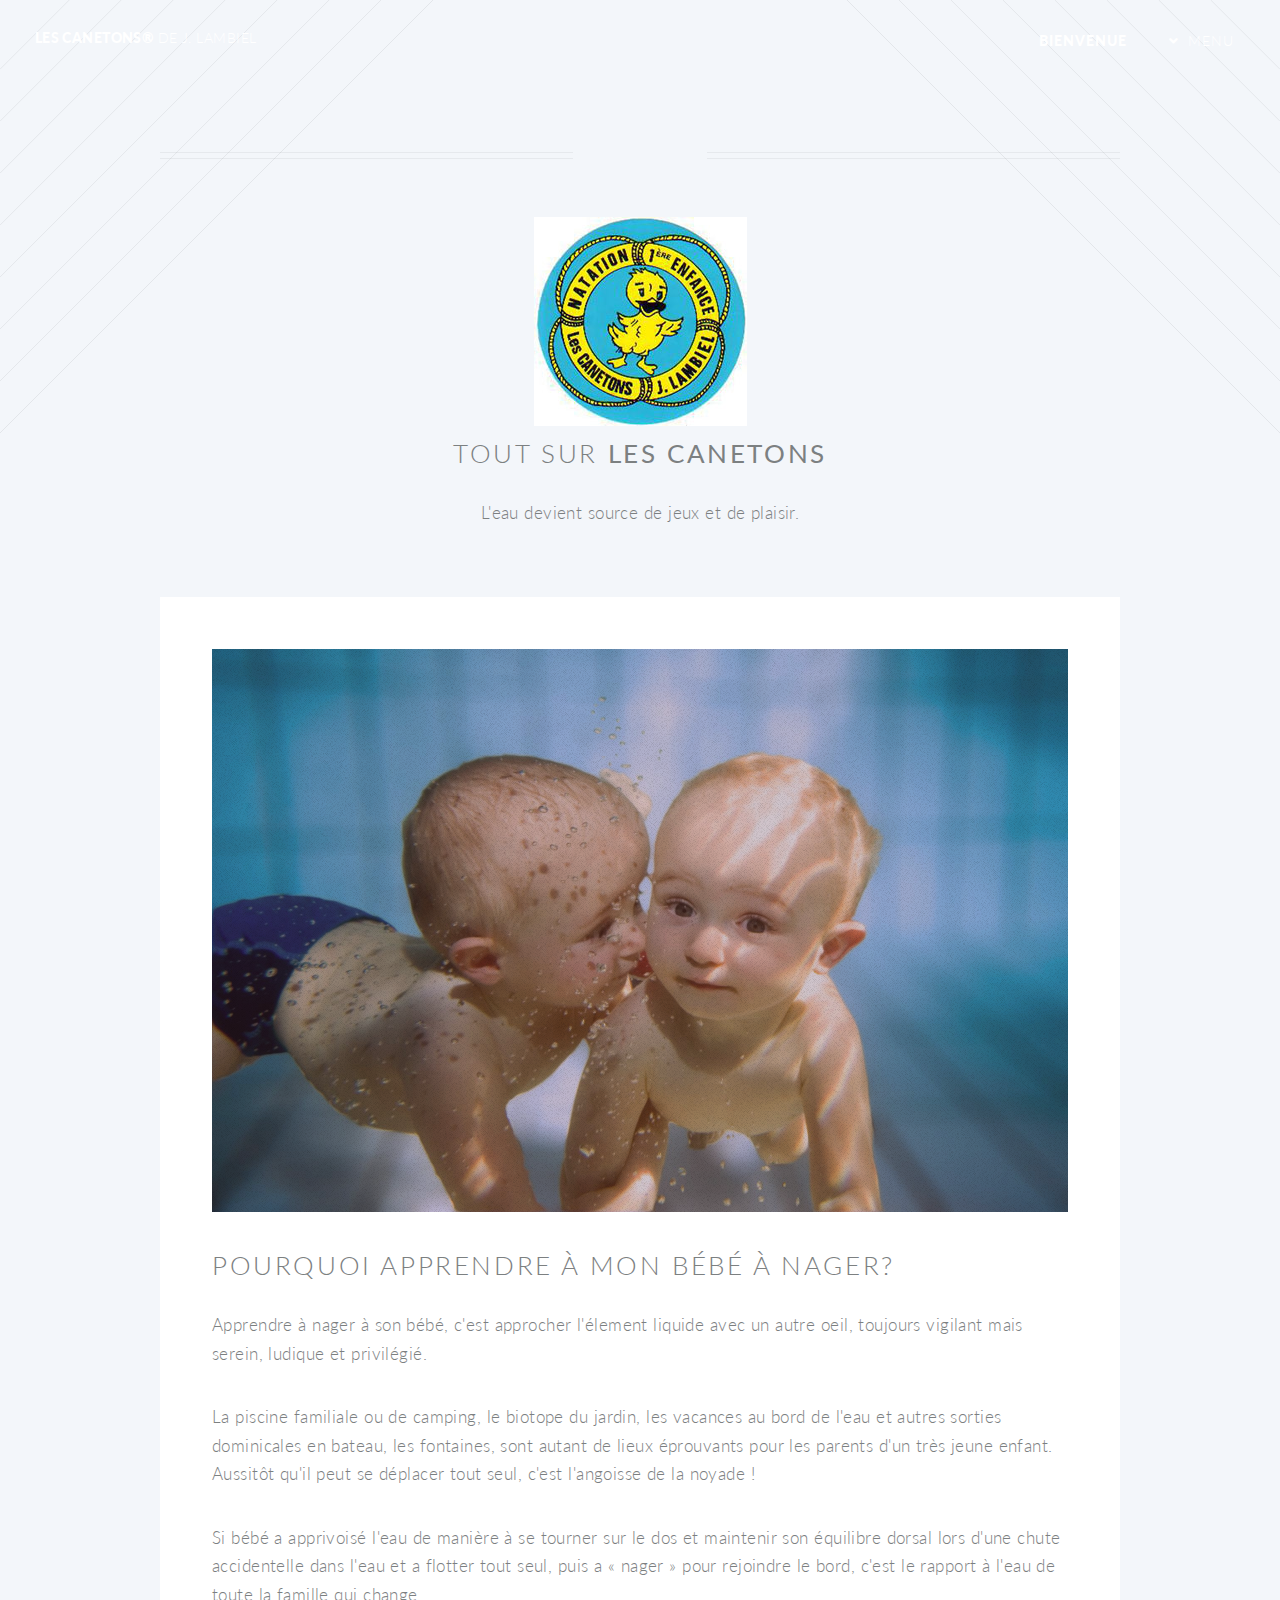
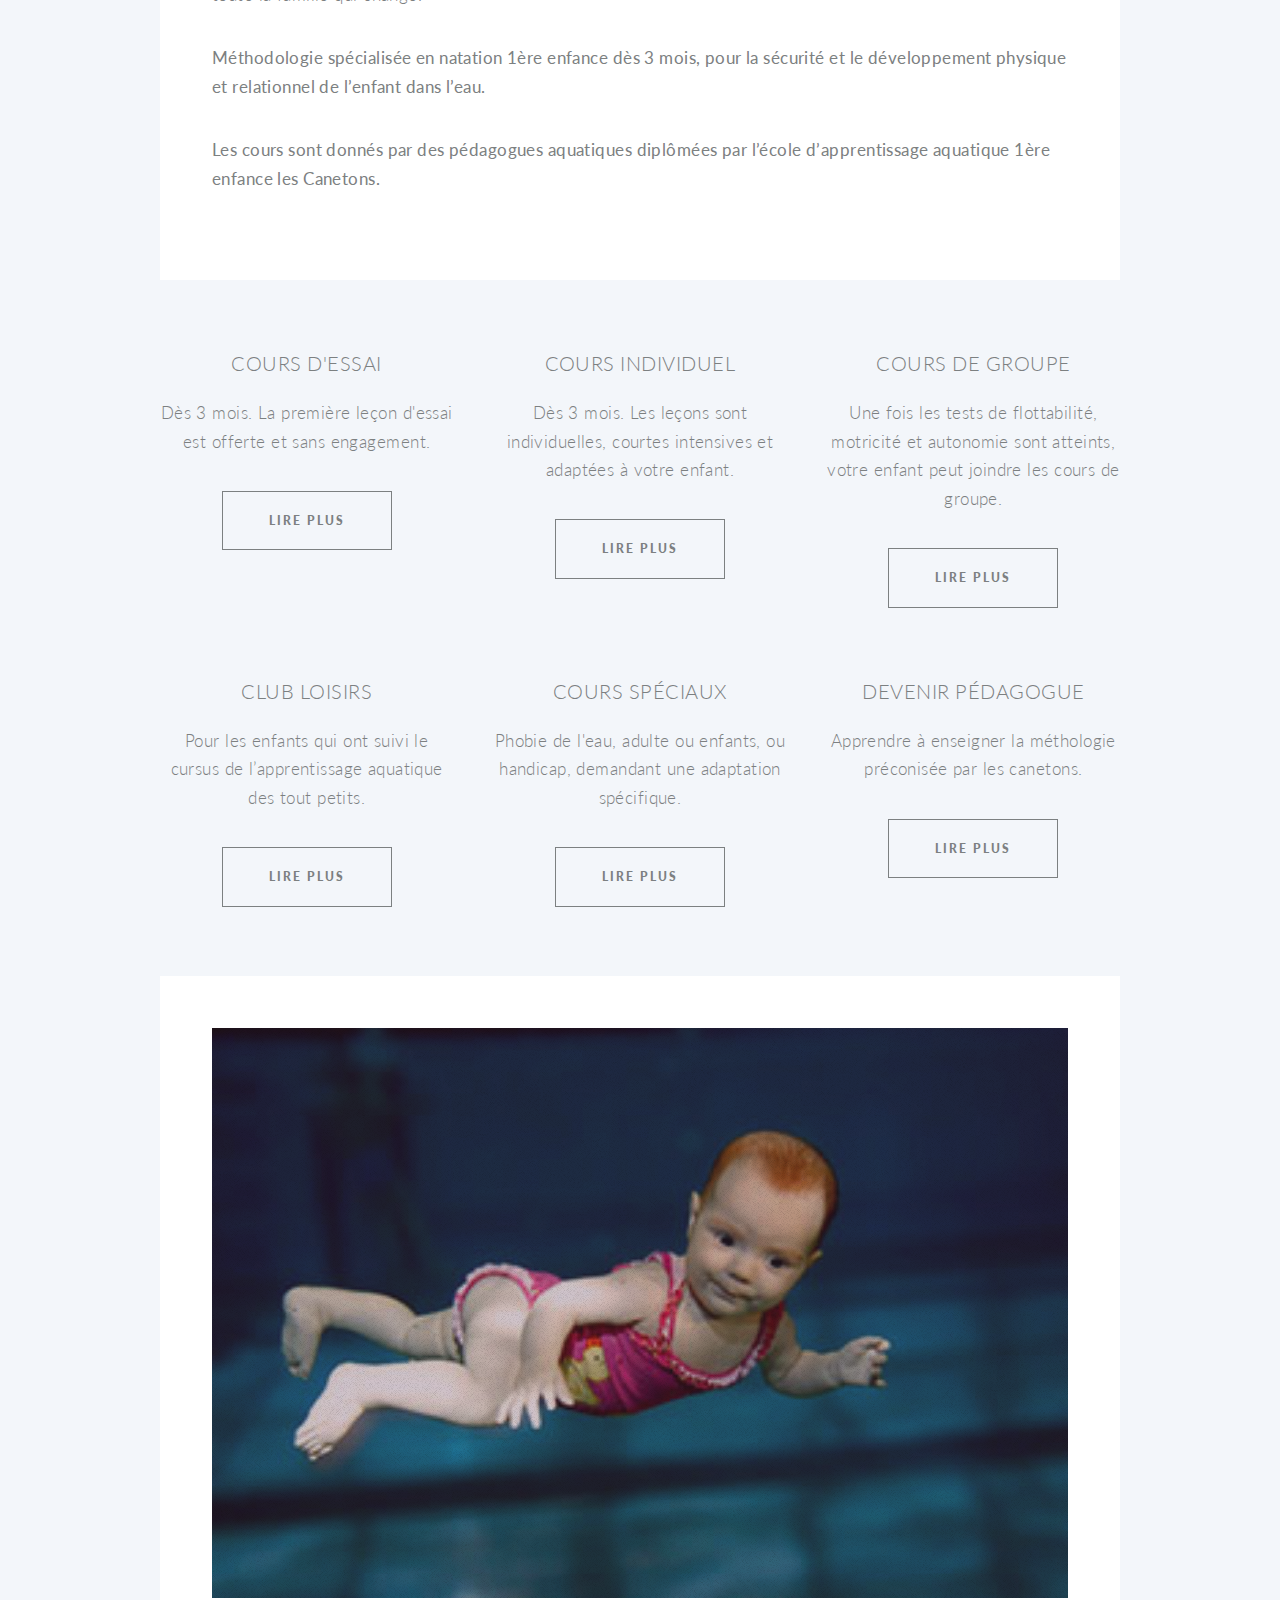
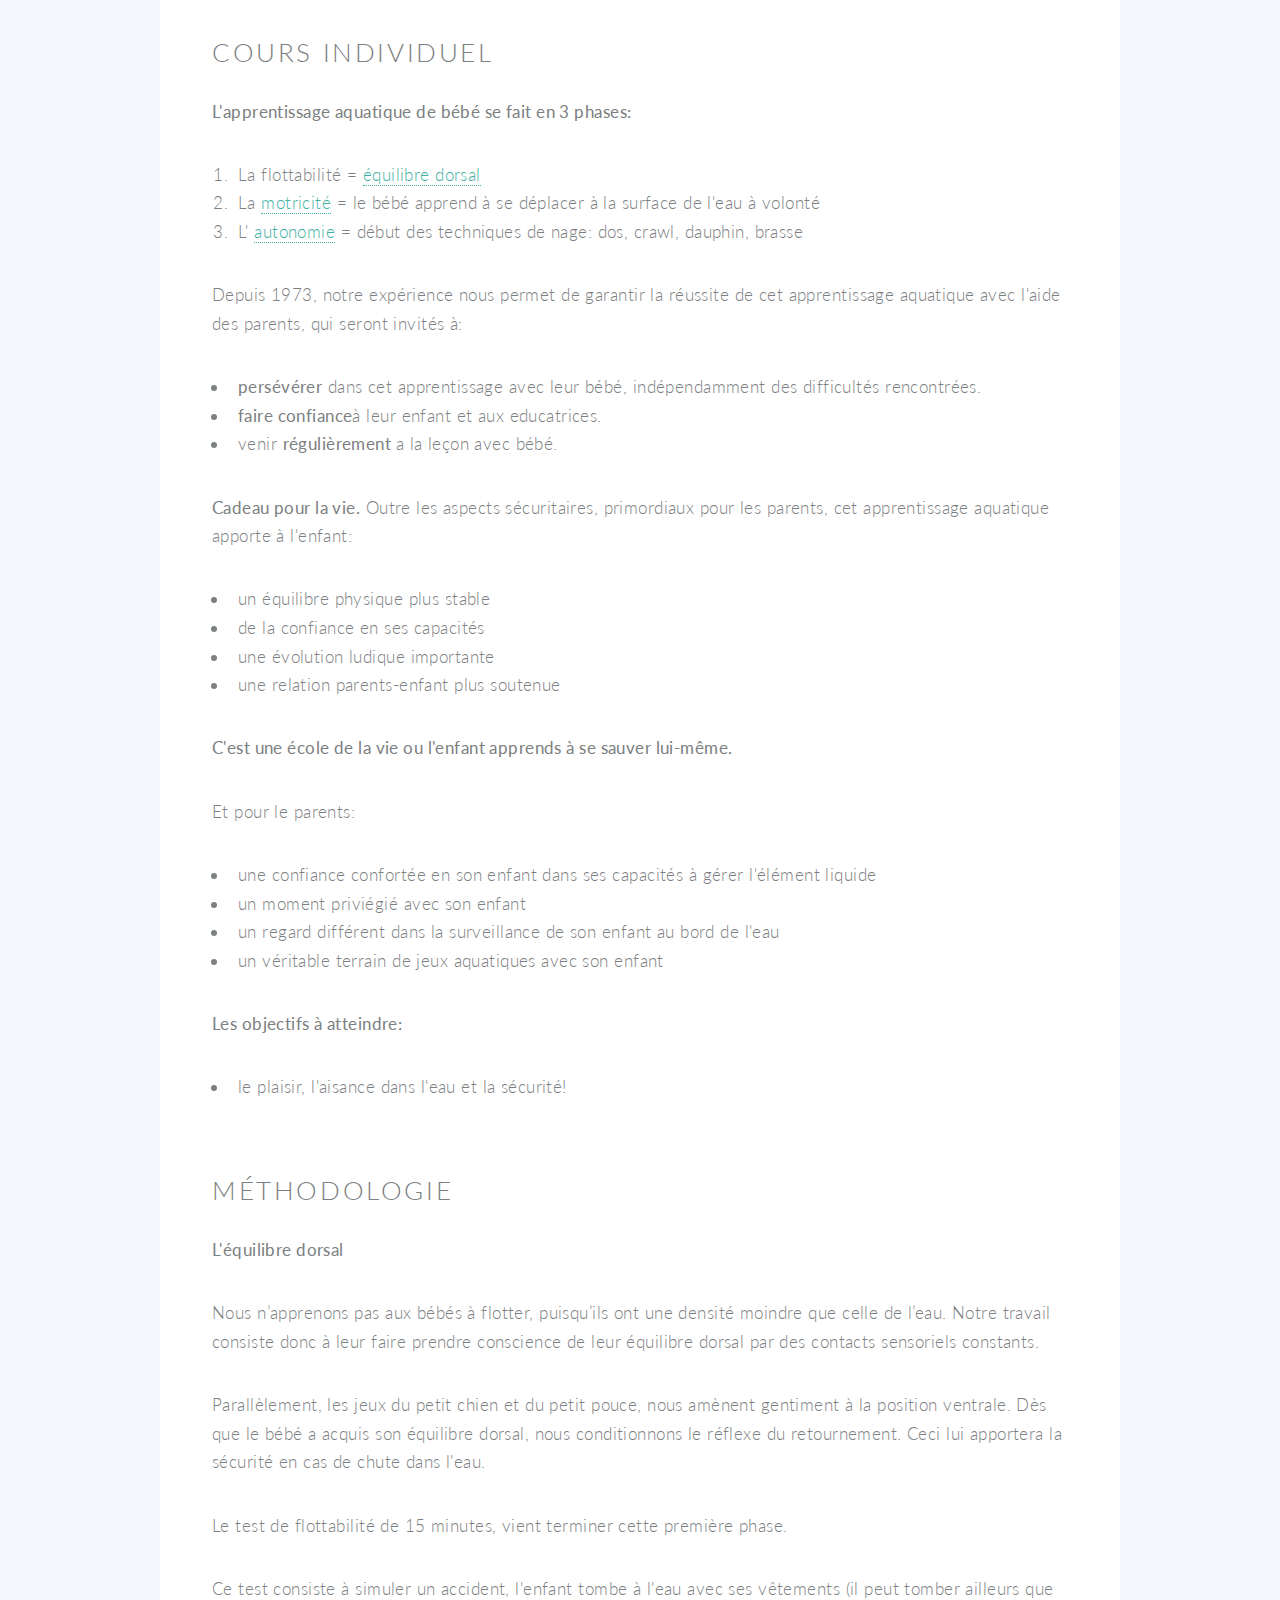
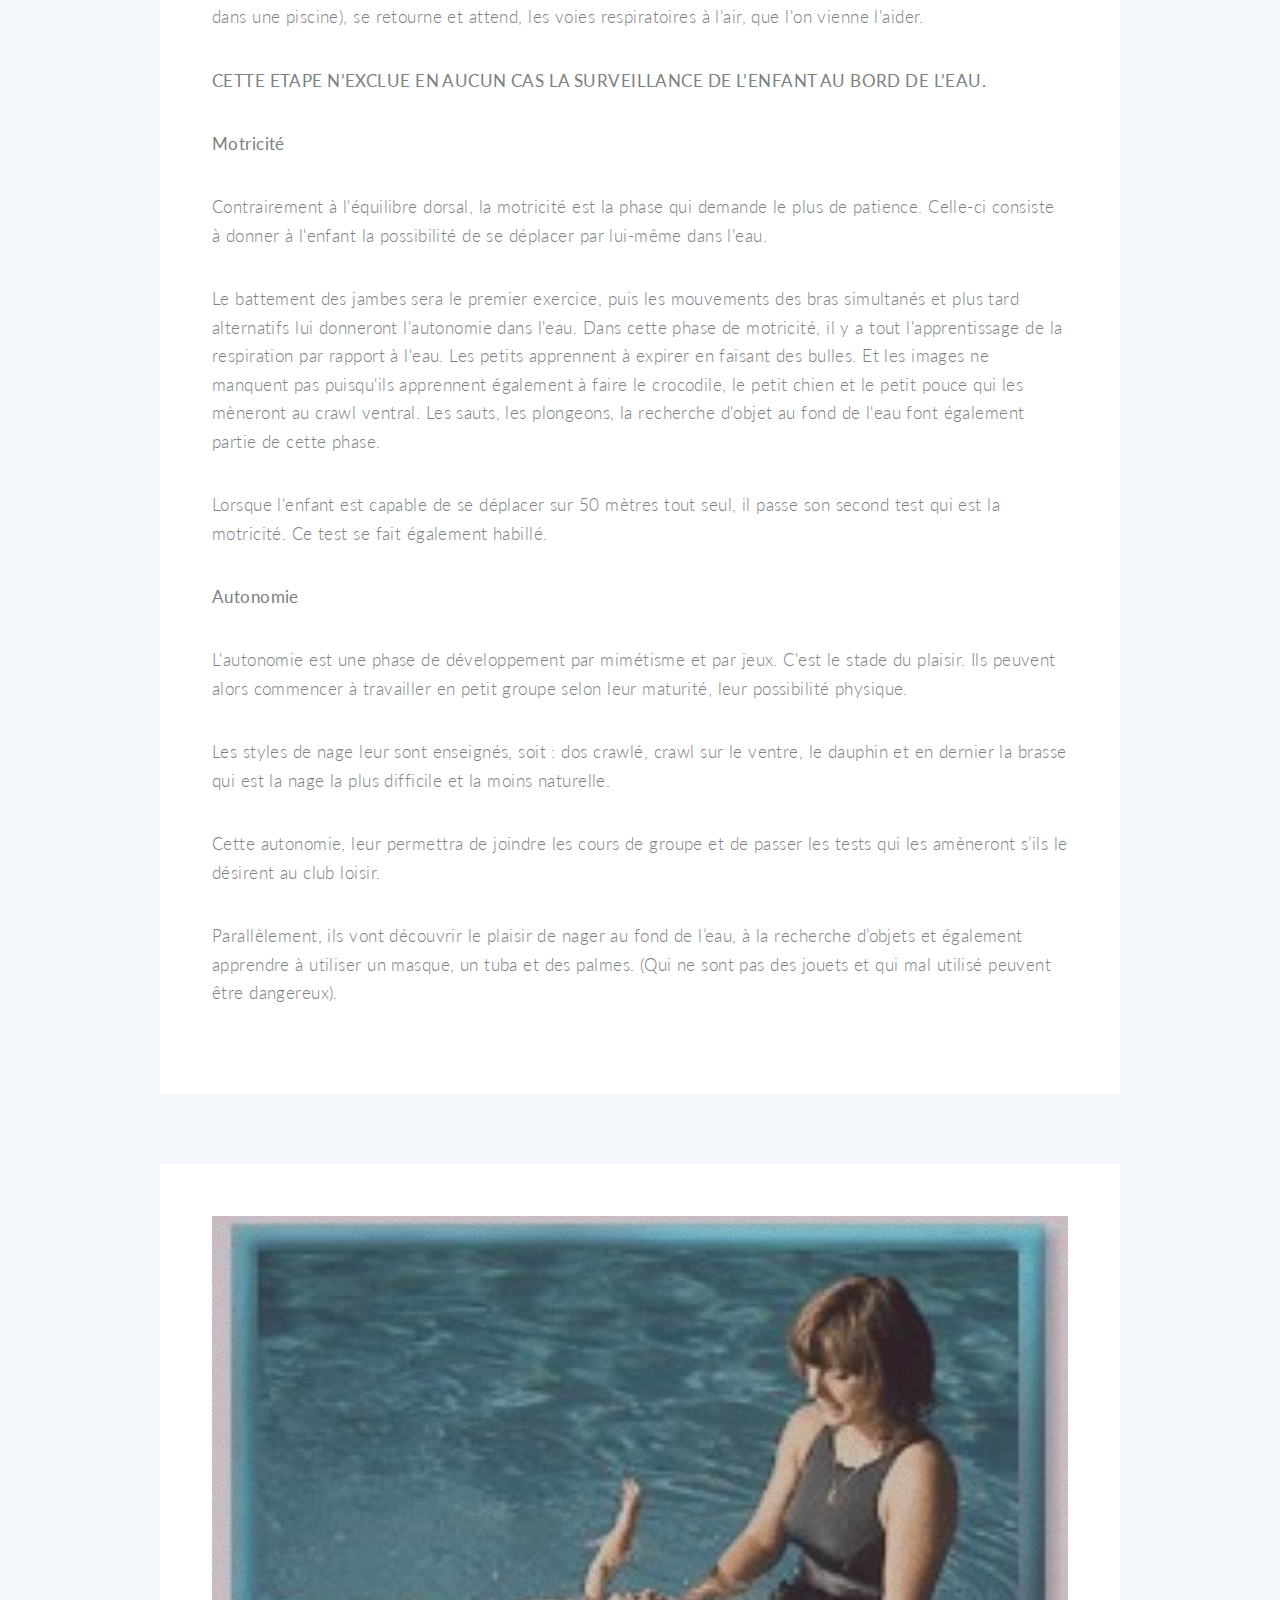
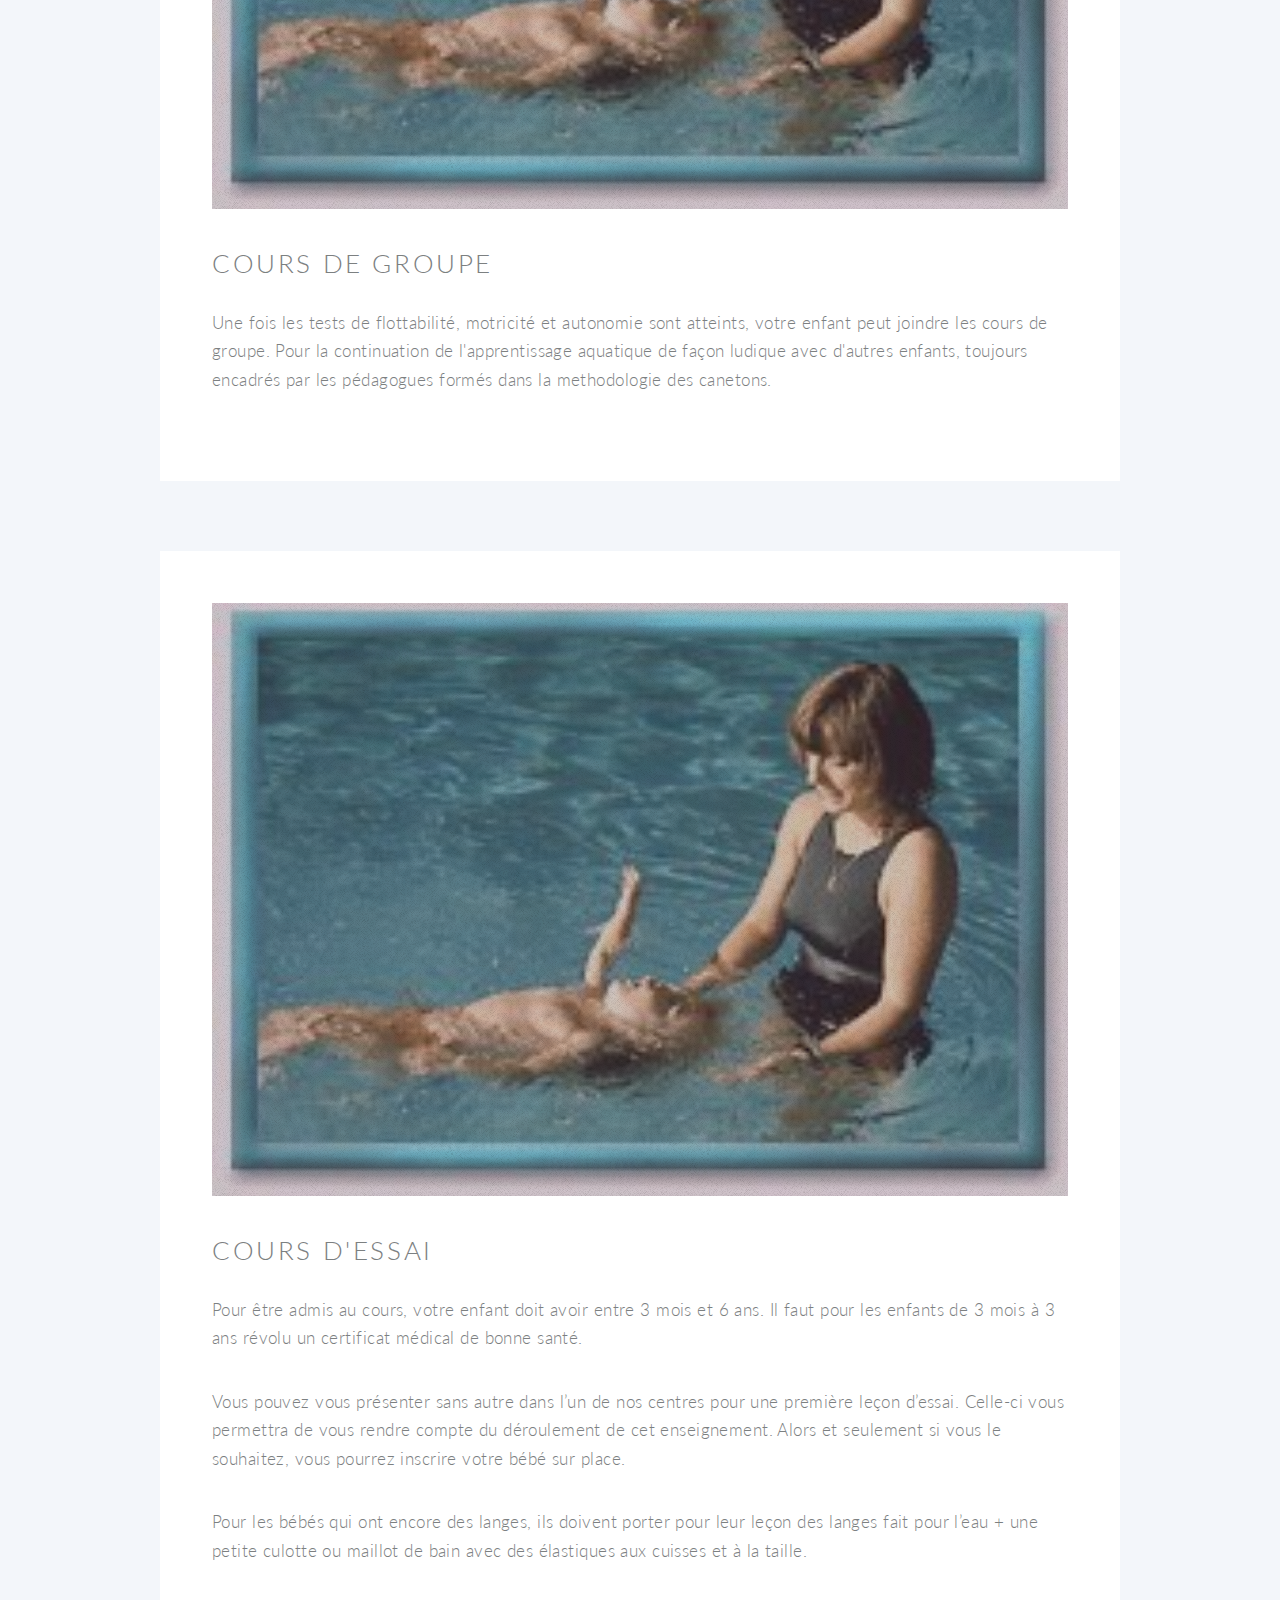
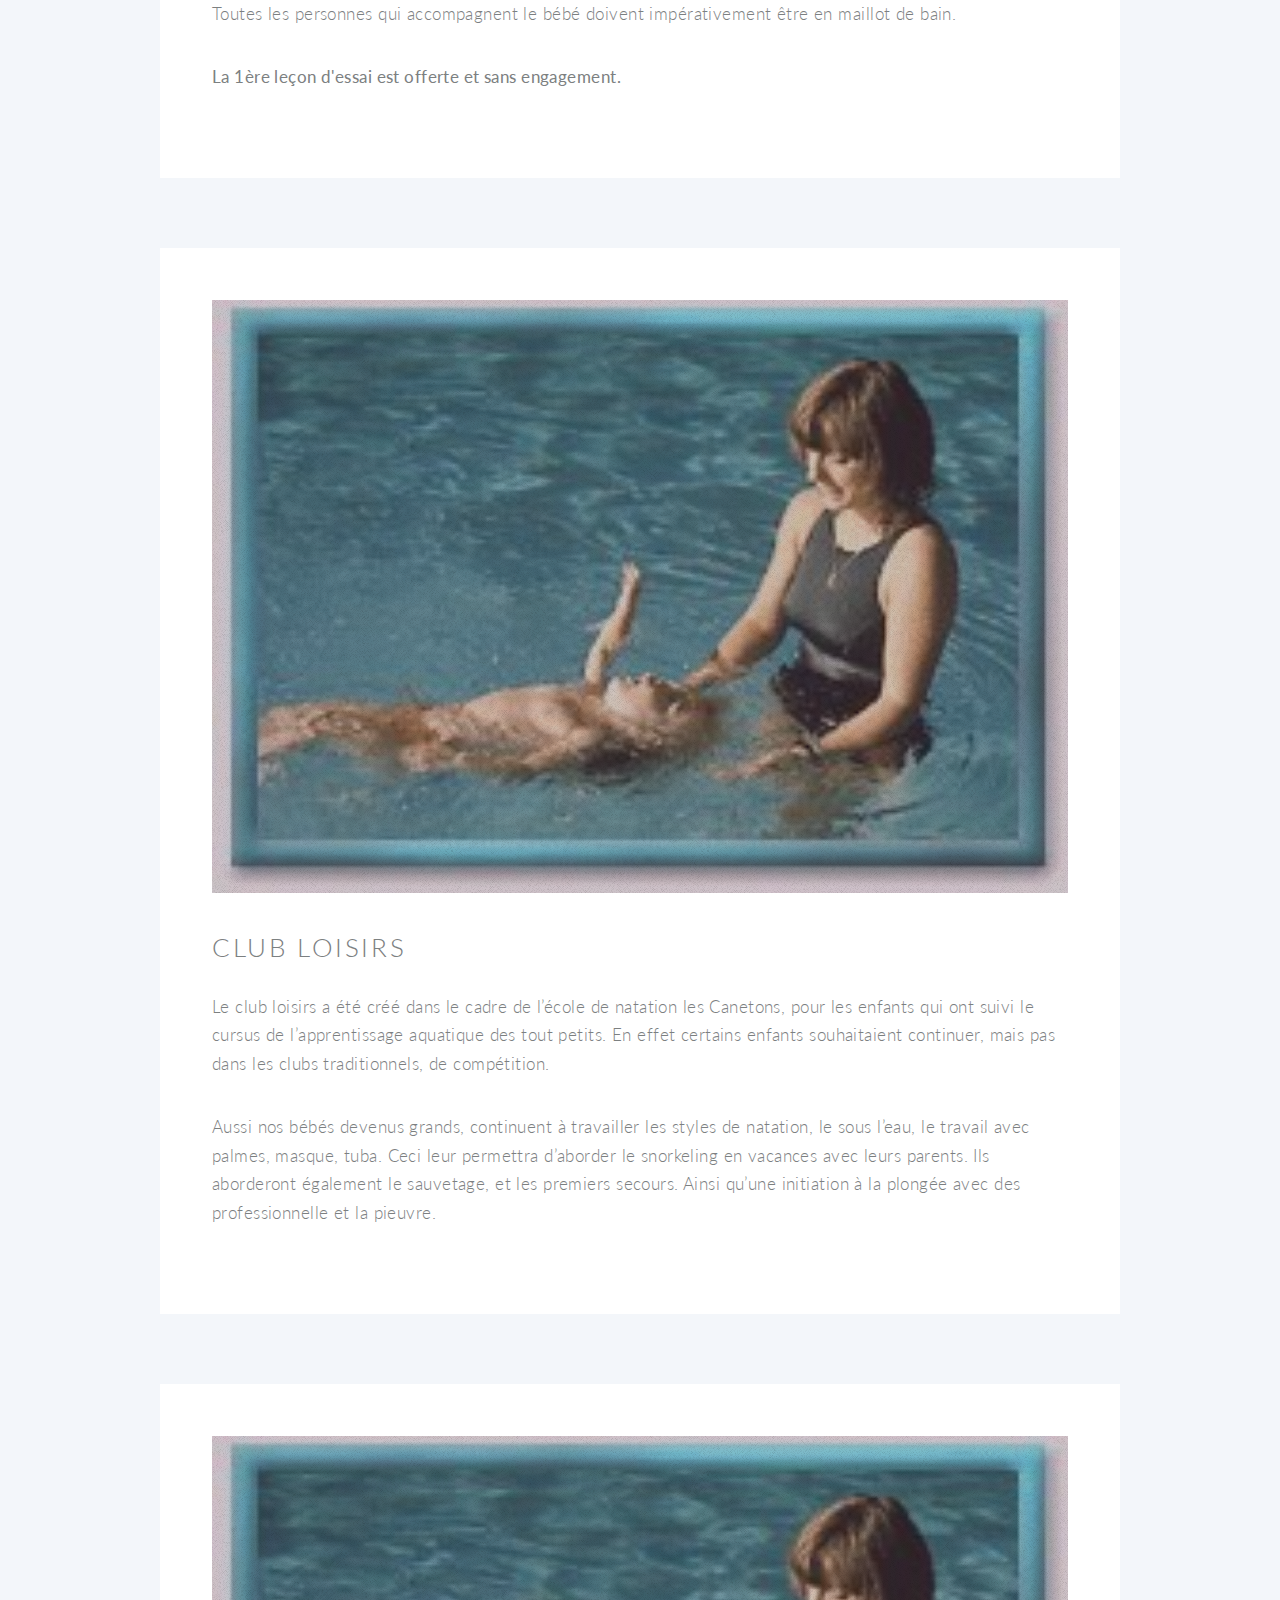
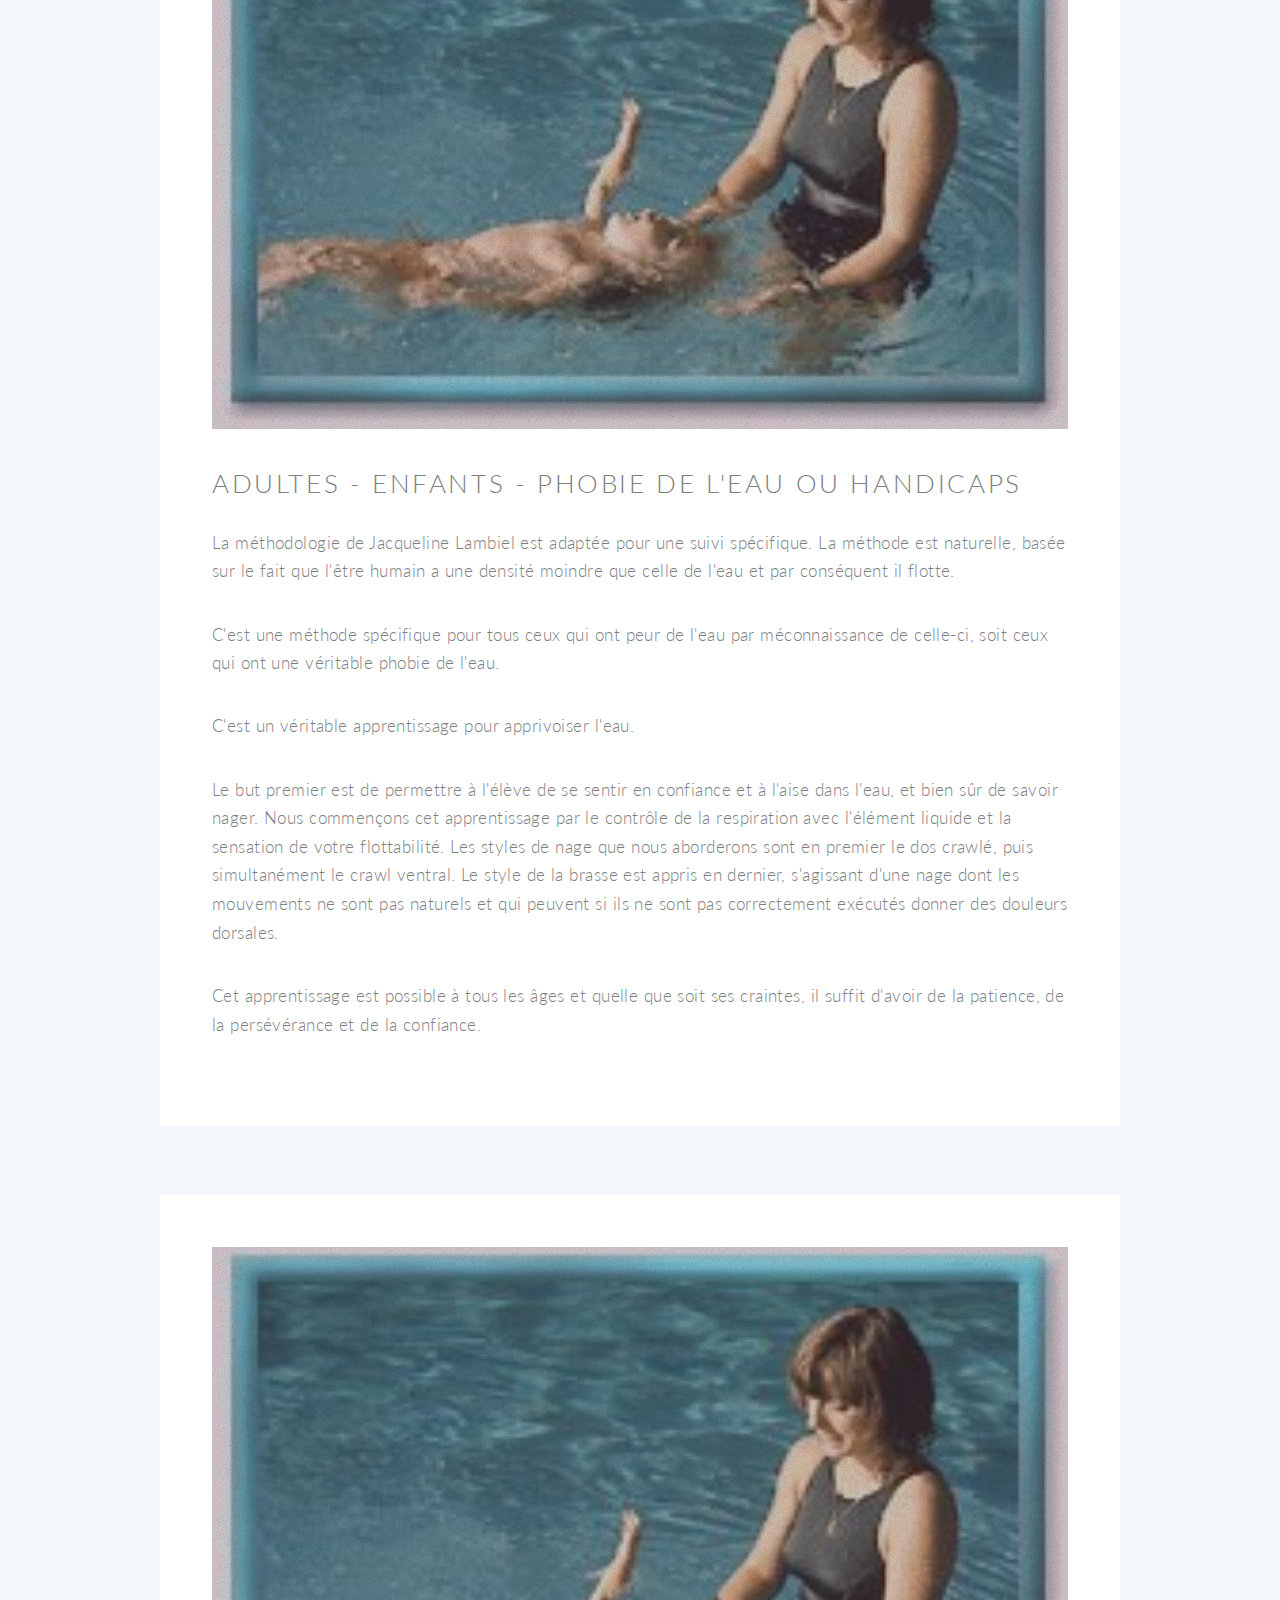
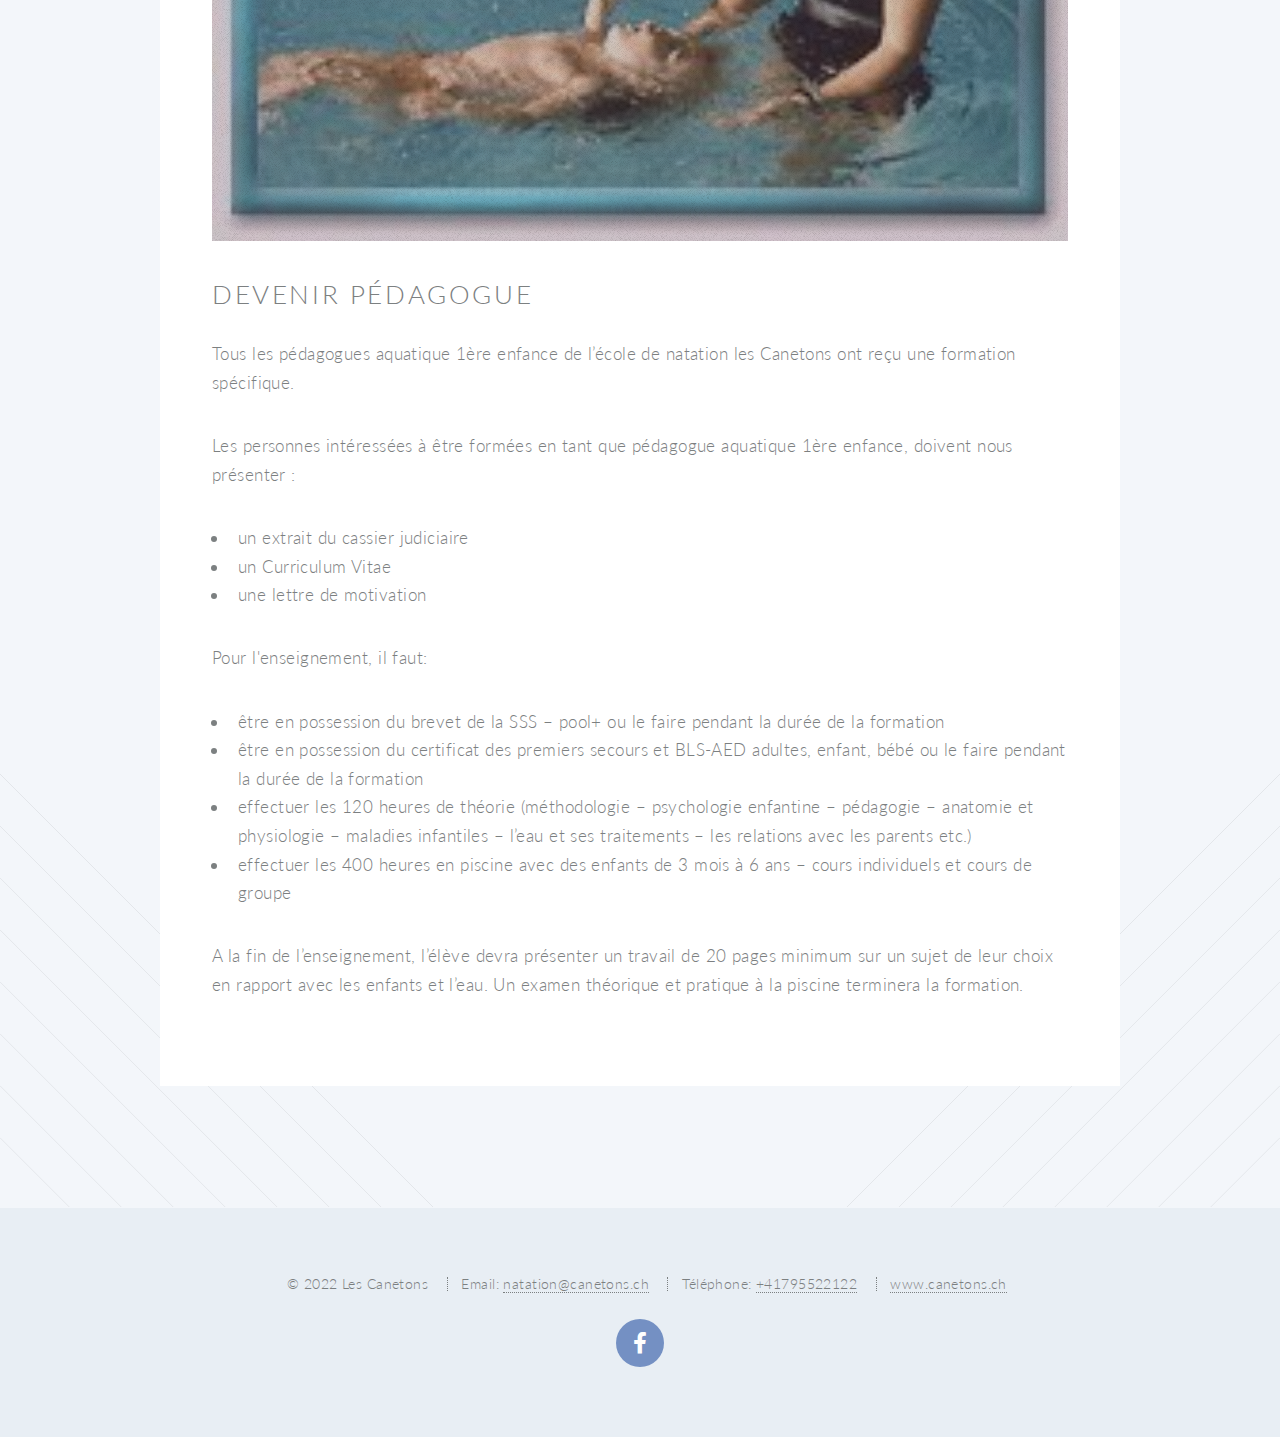
==== canetons.html @ 1a04ebb6 "Add files via upload" ====
<!DOCTYPE HTML>
<!--
	Twenty by HTML5 UP
	html5up.net | @ajlkn
	Free for personal and commercial use under the CCA 3.0 license (html5up.net/license)
-->
<html>
	<head>
		<title>Les canetons de Jacqueline Lambiel.</title>
		<meta charset="utf-8" />
		<meta name="viewport" content="width=device-width, initial-scale=1, user-scalable=no" />
		<link rel="stylesheet" href="assets/css/main.css" />
		<noscript><link rel="stylesheet" href="assets/css/noscript.css" /></noscript>
	</head>
	<body class="no-sidebar is-preload">
		<div id="page-wrapper">


			<!-- Header -->
			<header id="header" class="alt">
				<h1 id="logo"><a href="index.html">Les Canetons® <span>de J. Lambiel</span></a></h1>
				<nav id="nav">
					<ul>
						<li class="current"><a href="index.html">Bienvenue</a></li>
						<li class="submenu">
							<a href="#">Menu</a>
							<ul>
								
								<li class="submenu">
									<a href="canetons.html">Les Canetons</a>
									<ul>

										<li><a href="canetons.html#pourquoi">Pourquoi</a></li>
										<li><a href="canetons.html#methodologie">Méthodologie</a></li>
										<li><a href="canetons.html#coursdessai">Cours d'essai</a></li>
										<li><a href="canetons.html#coursindividuel">Cours individuel</a></li>
										<li><a href="canetons.html#coursdegroupe">Cours de groupe</a></li>
										<li><a href="canetons.html#coursspeciaux">Cours spéciaux</a></li>
										<li><a href="canetons.html#clubloisirs">Club loisirs</a></li>
										<li><a href="canetons.html#devenirpedagogue">Devenir pédagogue</a></li>
									</ul>

								<li class="submenu">
									<a href="infospratiques.html">Infos pratiques</a>
									<ul>
										<li><a href="infospratiques.html#lespiscines">Les piscines</a></li>		
										<li><a href="infospratiques.html#leshoraires">Les horaires</a></li>
										<li><a href="infospratiques.html#coursettarifs">Cours et tarifs</a></li>
									</ul>
								</li>

								<li><a href="infospratiques.html#lesparrainages">Les parrainages</a></li>
								<li><a href="infospratiques.html#galeriephoto">Galérie photos</a></li>
								<li><a href="infopratiques.html#apropos">A propos de l'école</a></li>
								<li><a href="#contact">Contact</a></li>
								<li><a href="infospratiques.html#FAQs">FAQs</a></li>
							</ul>
						</li>
						<!-- <li><a href="#" class="button primary">Sign Up</a></li>-->
					</ul>
				</nav>
			</header>

			<!-- Main -->
				<article id="main">

					<header class="special container">
						<img src="images/pic01.jpg" alt="" />
						<h2>Tout sur <strong>les canetons</strong></h2>
						<p>L'eau devient source de jeux et de plaisir.</p>
					</header>

					<!-- One -->
						<section class="wrapper style4 container">

							<!-- Content -->
								<div class="content">
									<section>
										<a id="pourquoi" href="#" class="image featured"><img src="images/pic05.jpg" alt="" /></a>
										<header>
											<h2>Pourquoi apprendre à mon bébé à nager?</h2>
										</header>
										<h3><strong></strong></h3> <p>Apprendre à nager à son bébé, c'est approcher l'élement liquide avec un autre oeil, toujours vigilant mais serein, ludique et privilégié. </p>
										<p>La piscine familiale ou de camping, le biotope du jardin, les vacances au bord de l'eau et autres sorties dominicales en bateau, les fontaines, sont autant de lieux éprouvants pour les parents d'un très jeune enfant. Aussitôt qu'il peut se déplacer tout seul, c'est l'angoisse de la noyade ! </p>
										<p>Si bébé a apprivoisé l'eau de manière à se tourner sur le dos et maintenir son équilibre dorsal lors d'une chute accidentelle dans l'eau et a flotter tout seul, puis a « nager » pour rejoindre le bord, c'est le rapport à l'eau de toute la famille qui change.</p>
										<p></p>
										<p><strong>Méthodologie spécialisée en natation 1ère enfance dès 3 mois, pour la sécurité et le développement physique et relationnel de l’enfant dans l’eau. </strong></p>
										<p><strong>Les cours sont donnés par des pédagogues aquatiques diplômées par l’école d’apprentissage aquatique 1ère enfance les Canetons.</strong></p>
									</section>							
								</div>
						</section>	

					<!-- Two -->
					<section  class="wrapper style1 container special">
						<div class="row">

							<div  class="col-4 col-12-narrower">
								<section>
									<header id="lescours">
										<h3 >Cours d'essai</h3>
									</header>
									<p>Dès 3 mois. La première leçon d'essai est offerte et sans engagement.</p>
									<footer>
										<ul class="buttons">
											<li><a href="#coursdessai" class="button small">Lire plus</a></li>
										</ul>
									</footer>
								</section>
							</div>	


							<div class="col-4 col-12-narrower">
								<section>
									<header>
										<h3>Cours individuel</h3>
									</header>
									<p>Dès 3 mois. Les leçons sont individuelles, courtes intensives et adaptées à votre enfant.</p>
									<footer>
										<ul class="buttons">
											<li><a href="#coursindividuel" class="button small">Lire plus</a></li>
										</ul>
									</footer>
								</section>
							</div>

							<div class="col-4 col-12-narrower">
								<section>
									<header>
										<h3>Cours de groupe</h3>
									</header>
									<p>Une fois les tests de flottabilité, motricité et autonomie sont atteints, votre enfant peut joindre les cours de groupe.</p>
									<footer>
										<ul class="buttons">
											<li><a href="#coursdegroupe" class="button small">Lire plus</a></li>
										</ul>
									</footer>
								</section>


						</div>
					</section>	

					<section  class="wrapper style1 container special">
						<div class="row">
							
							<div class="col-4 col-12-narrower">
								<section>
									<header>
										<h3 >Club Loisirs</h3>
									</header>
									<p>Pour les enfants qui ont suivi le cursus de l’apprentissage aquatique des tout petits.</p>
									<footer>
										<ul class="buttons">
											<li><a href="#clubloisirs" class="button small">Lire plus</a></li>
										</ul>
									</footer>
								</section>
							</div>

							<div class="col-4 col-12-narrower">
								<section>
									<header>
										<h3>Cours spéciaux</h3>
									</header>
									<p>Phobie de l'eau, adulte ou enfants, ou handicap, demandant une adaptation spécifique.</p>
									<footer>
										<ul class="buttons">
											<li><a href="#coursspeciax" class="button small">Lire plus</a></li>
										</ul>
									</footer>
								</section>
							</div>

							<div class="col-4 col-12-narrower">
								<section>
									<header>
										<h3>Devenir pédagogue</h3>
									</header>
									<p>Apprendre à enseigner la méthologie préconisée par les canetons.</p>
									<footer>
										<ul class="buttons">
											<li><a href="#devenirpedagogue" class="button small">Lire plus</a></li>
										</ul>
									</footer>
								</section>
							</div>
						</div>
					</section>	
			
					<!-- Three -->

					<section class="wrapper style4 container">

						<!-- Content -->
							<div class="content">
								<section>
									<a id="coursindividuel" href="#" class="image featured"><img src="images/pic04.jpg" alt="" /></a>
									<header>
										<h2 >Cours individuel</h2>
									</header>

									<p><strong>L'apprentissage aquatique de bébé se fait en 3 phases:</strong> 
										<ol>
											<li>La flottabilité = <a href="#dorsal">équilibre dorsal</a></li>
											<li>La <a href="#motricite">motricité</a> = le bébé apprend à se déplacer à la surface de l'eau à volonté</li>
											<li>L' <a href="autonomie">autonomie</a> = début des techniques de nage: dos, crawl, dauphin, brasse</li>
										</ol> 

										<p>Depuis 1973, notre expérience nous permet de garantir la réussite de cet apprentissage aquatique avec l'aide des parents, qui seront invités à:</p>
										<ul>
											<li><strong>persévérer</strong> dans cet apprentissage avec leur bébé, indépendamment des difficultés rencontrées.</li>
											<li><strong>faire confiance</strong>à leur enfant et aux educatrices.</li>
											<li>venir <strong>régulièrement </strong>a la leçon avec bébé.</li>
										</ul>

										<p><strong>Cadeau pour la vie.</strong>	Outre les aspects sécuritaires, primordiaux pour les parents, cet apprentissage aquatique apporte à l'enfant:</p>	
										<ul>
											<li>un équilibre physique plus stable</li>
											<li>de la confiance en ses capacités</li>
											<li>une évolution ludique importante</li>
											<li>une relation parents-enfant plus soutenue</li>
										</ul>							

										<p><strong>C'est une école de la vie ou l'enfant apprends à se sauver lui-même.</strong></p>
										<p>Et pour le parents:</p>
										<ul>
											<li>une confiance confortée en son enfant dans ses capacités à gérer l'élément liquide</li>
											<li>un moment priviégié avec son enfant</li>
											<li>un regard différent dans la surveillance de son enfant au bord de l'eau</li>
											<li>un véritable terrain de jeux aquatiques avec son enfant</li>
										</ul>							
									
										<p><strong>Les objectifs à atteindre:</strong></p>
										<ul>
											<li>le plaisir, l'aisance dans l'eau et la sécurité!</li>
										</ul>								

								</section>

								<section>
									<a id="methodologie" href="#" class="image featured"><img src="images/pic06.jpg" alt="" /></a>
									<header>
										<h2>Méthodologie</h2>
									</header>

									<p id="dorsal"><strong> L'équilibre dorsal</strong> 
									<p>Nous n’apprenons pas aux bébés à flotter, puisqu’ils ont une densité moindre que celle de l’eau. Notre travail consiste donc à leur faire prendre conscience de leur équilibre dorsal par des contacts sensoriels constants.</p>
									<p>Parallèlement, les jeux du petit chien et du petit pouce, nous amènent gentiment à la position ventrale. Dès que le bébé a acquis son équilibre dorsal, nous conditionnons le réflexe du retournement. Ceci lui apportera la sécurité en cas de chute dans l'eau.</p>
									<p>Le test de flottabilité de 15 minutes, vient terminer cette première phase.</p>
									<p>Ce test consiste à simuler un accident, l'enfant tombe à l'eau avec ses vêtements (il peut tomber ailleurs que dans une piscine), se retourne et attend, les voies respiratoires à l'air, que l'on vienne l'aider.</p>
									<p><strong>CETTE ETAPE N’EXCLUE EN AUCUN CAS LA SURVEILLANCE DE L’ENFANT AU BORD DE L’EAU.</strong></p>


									<p id="motricite"><strong>Motricité</strong> 
									<p>Contrairement à l'équilibre dorsal, la motricité est la phase qui demande le plus de patience.
									Celle-ci consiste à donner à l'enfant la possibilité de se déplacer par lui-même dans l'eau.</p>
									<p>Le battement des jambes sera le premier exercice, puis les mouvements des bras simultanés et plus tard alternatifs lui donneront l'autonomie dans l'eau.
									Dans cette phase de motricité, il y a tout l'apprentissage de la respiration par rapport à l'eau. Les petits apprennent à expirer en faisant des bulles.
									Et les images ne manquent pas puisqu'ils apprennent également à faire le crocodile, le petit chien et le petit pouce qui les mèneront au crawl ventral.
									Les sauts, les plongeons, la recherche d'objet au fond de l'eau font également partie de cette phase.</p> <p>Lorsque l'enfant est capable de se déplacer sur 50 mètres tout seul, il passe son second test qui est la motricité. Ce test se fait également habillé. </p>

									<p id="autonomie"><strong>Autonomie</strong> 
									<p>L'autonomie est une phase de développement par mimétisme et par jeux. C'est le stade du plaisir. Ils peuvent alors commencer à travailler en petit groupe selon leur maturité, leur possibilité physique.</p>
									<p>Les styles de nage leur sont enseignés, soit : dos crawlé, crawl sur le ventre, le dauphin et en dernier la brasse qui est la nage la plus difficile et la moins naturelle.</p>
									<p>Cette autonomie, leur permettra de joindre les cours de groupe et de passer les tests qui les amèneront s’ils le désirent au club loisir. </p>
									<p>Parallèlement, ils vont découvrir le plaisir de nager au fond de l’eau, à la recherche d’objets et également apprendre à utiliser un masque, un tuba et des palmes. (Qui ne sont pas des jouets et qui mal utilisé peuvent être dangereux).</p>
								</section>
							</div>	
					</section>

					<!-- Four -->

					<section class="wrapper style4 container">

						<!-- Content -->
							<div class="content">
								<section>
									<a id="coursdegroupe" href="#" class="image featured"><img src="images/pic03.jpg" alt="" /></a>
									<header>
										<h2 >Cours de groupe</h2>
									</header>
										<p>Une fois les tests de flottabilité, motricité et autonomie sont atteints, votre enfant peut joindre les cours de groupe. Pour la continuation de l'apprentissage aquatique de façon ludique avec d'autres enfants, toujours encadrés par les pédagogues formés dans la methodologie des canetons.</p>
							</section>
						</div>	

					</section>

					<!-- Five -->

					<section class="wrapper style4 container">

						<!-- Content -->
							<div class="content">
								<section>
									<a id="coursdessai" href="#" class="image featured"><img src="images/pic03.jpg" alt="" /></a>
									<header>
										<h2 >Cours d'essai</h2>
									</header>
										<p>Pour être admis au cours, votre enfant doit avoir entre 3 mois et 6 ans. Il faut pour les enfants de 3 mois à 3 ans révolu un certificat médical de bonne santé.	</p>
										<p>Vous pouvez vous présenter sans autre dans l’un de nos centres pour une première leçon d’essai. Celle-ci vous permettra de vous rendre compte du déroulement de cet enseignement. Alors et seulement si vous le souhaitez, vous pourrez inscrire votre bébé sur place.</p> 
										<p>Pour les bébés qui ont encore des langes, ils doivent porter pour leur leçon des langes fait pour l’eau + une petite culotte ou maillot de bain avec des élastiques aux cuisses et à la taille.</p>
										<p>Toutes les personnes qui accompagnent le bébé doivent impérativement être en maillot de bain.</p>
										<p><strong>La 1ère leçon d'essai est offerte et sans engagement.</strong></p>
							</section>
						</div>	

					</section>

					<!-- Six-->

					<section class="wrapper style4 container">

						<!-- Content -->
							<div class="content">
								<section>
									<a id="clubloisirs" href="#" class="image featured"><img src="images/pic03.jpg" alt="" /></a>
									<header>
										<h2>Club Loisirs</h2>
									</header>
										<p>Le club loisirs a été créé dans le cadre de l’école de natation les Canetons, pour les enfants qui ont suivi le cursus de l’apprentissage aquatique des tout petits. En effet certains enfants souhaitaient continuer, mais pas dans les clubs traditionnels, de compétition.</p>
										<p>Aussi nos bébés devenus grands, continuent à travailler les styles de natation, le sous l’eau, le travail avec palmes, masque, tuba. Ceci leur permettra d’aborder le snorkeling en vacances avec leurs parents. Ils aborderont également le sauvetage, et les premiers secours. Ainsi qu’une initiation à la plongée avec des professionnelle et la pieuvre. 
							</section>
						</div>	

					</section>

					<!-- Seven -->

					<section class="wrapper style4 container">

						<!-- Content -->
							<div class="content">
								<section>
									<a href="#" class="image featured"><img src="images/pic03.jpg" alt="" /></a>
									<header>
										<h2 id="coursspeciaux">Adultes - enfants - phobie de l'eau ou handicaps</h2>
									</header>
										<p>La méthodologie de Jacqueline Lambiel est adaptée pour une suivi spécifique. La méthode est naturelle, basée sur le fait que l'être humain a une densité moindre que celle de l'eau et par conséquent il flotte.</p>
										<p>C'est une méthode spécifique pour tous ceux qui ont peur de l'eau par méconnaissance de celle-ci, soit ceux qui ont une véritable phobie de l'eau.</p>
										<p>C'est un véritable apprentissage pour apprivoiser l'eau.</p>
										<p>Le but premier est de permettre à l'élève de se sentir en confiance et à l'aise dans l'eau, et bien sûr de savoir nager. Nous commençons cet apprentissage par le contrôle de la respiration avec l'élément liquide et la sensation de votre flottabilité. 
											Les styles de nage que nous aborderons sont en premier le dos crawlé, puis simultanément le crawl ventral. 
											Le style de la brasse est appris en dernier, s'agissant d'une nage dont les mouvements ne sont pas naturels et qui peuvent si ils ne sont pas correctement exécutés donner des douleurs dorsales.</p>
										<p>Cet apprentissage est possible à tous les âges et quelle que soit ses craintes, il suffit d'avoir de la patience, de la persévérance et de la confiance. </p>
							</section>
						</div>	

					</section>		
					
					<!-- Eight -->

					<section class="wrapper style4 container">

						<!-- Content -->
							<div class="content">
								<section>
									<a href="#" class="image featured"><img src="images/pic03.jpg" alt="" /></a>
									<header>
										<h2 id="devenirpedagogue">Devenir pédagogue</h2>
									</header>
										<p>Tous les pédagogues aquatique 1ère enfance de l’école de natation les Canetons ont reçu une formation spécifique.</p>
										<p>Les personnes intéressées à être formées en tant que pédagogue aquatique 1ère enfance, doivent nous présenter :</p>
										<ul>
											<li>un extrait du cassier judiciaire</li>
											<li>un Curriculum Vitae</li>
											<li>une lettre de motivation</li>
										</ul>
										<p>Pour l'enseignement, il faut:</p>
										<ul>
											<li>être en possession du brevet de la SSS – pool+ ou le faire pendant la durée de la formation</li>
											<li>être en possession du certificat des premiers secours et BLS-AED adultes, enfant, bébé ou le faire pendant la durée de la formation</li>
											<li>effectuer les 120 heures de théorie (méthodologie – psychologie enfantine – pédagogie – anatomie et physiologie – maladies infantiles – l’eau et ses traitements – les relations avec les parents etc.)</li>
											<li>effectuer les 400 heures en piscine avec des enfants de 3 mois à 6 ans – cours individuels et cours de groupe</li>
										</ul>
										<p>A la fin de l’enseignement, l’élève devra présenter un travail de 20 pages minimum sur un sujet de leur choix en rapport avec les enfants et l’eau. Un examen théorique et pratique à la piscine terminera la formation.</p>
							</section>
						</div>	

					</section>		
					
																			

				</div>
			</div>
		</section>

</article>



			<!-- Footer -->
			<footer id="footer">

				<ul class="copyright">
					<li>&copy; 2022 Les Canetons</li>
					<li>Email: <a name="contact" href="mailto: natation@canetons.ch">natation@canetons.ch</a></li>
					<li>Téléphone: <a href="tel: +41795522122">+41795522122</a></li>
					<li><a href="http://www.canetons.ch">www.canetons.ch</a></li>
				</ul>
				<ul class="icons">
					<li><a href="https://www.facebook.com/profile.php?id=100057091764631" class="icon brands circle fa-facebook-f"><span class="label">Facebook</span></a></li>
				</ul>

			</footer>

		</div>

		<!-- Scripts -->
			<script src="assets/js/jquery.min.js"></script>
			<script src="assets/js/jquery.dropotron.min.js"></script>
			<script src="assets/js/jquery.scrolly.min.js"></script>
			<script src="assets/js/jquery.scrollgress.min.js"></script>
			<script src="assets/js/jquery.scrollex.min.js"></script>
			<script src="assets/js/browser.min.js"></script>
			<script src="assets/js/breakpoints.min.js"></script>
			<script src="assets/js/util.js"></script>
			<script src="assets/js/main.js"></script>

	</body>
</html>
---- assets/css/main.css ----
@import url("fontawesome-all.min.css");
@import url("https://fonts.googleapis.com/css?family=Lato:300,400,900");

/*
	Twenty by HTML5 UP
	html5up.net | @ajlkn
	Free for personal and commercial use under the CCA 3.0 license (html5up.net/license)
*/

html, body, div, span, applet, object,
iframe, h1, h2, h3, h4, h5, h6, p, blockquote,
pre, a, abbr, acronym, address, big, cite,
code, del, dfn, em, img, ins, kbd, q, s, samp,
small, strike, strong, sub, sup, tt, var, b,
u, i, center, dl, dt, dd, ol, ul, li, fieldset,
form, label, legend, table, caption, tbody,
tfoot, thead, tr, th, td, article, aside,
canvas, details, embed, figure, figcaption,
footer, header, hgroup, menu, nav, output, ruby,
section, summary, time, mark, audio, video {
	margin: 0;
	padding: 0;
	border: 0;
	font-size: 100%;
	font: inherit;
	vertical-align: baseline;}

article, aside, details, figcaption, figure,
footer, header, hgroup, menu, nav, section {
	display: block;}

body {
	line-height: 1;
}

ol, ul {
	list-style: none;
}

blockquote, q {
	quotes: none;
}

	blockquote:before, blockquote:after, q:before, q:after {
		content: '';
		content: none;
	}

table {
	border-collapse: collapse;
	border-spacing: 0;
}

body {
	-webkit-text-size-adjust: none;
}

mark {
	background-color: transparent;
	color: inherit;
}

input::-moz-focus-inner {
	border: 0;
	padding: 0;
}

input, select, textarea {
	-moz-appearance: none;
	-webkit-appearance: none;
	-ms-appearance: none;
	appearance: none;
}

/* Basic */

	html {
		box-sizing: border-box;
	}

	*, *:before, *:after {
		box-sizing: inherit;
	}

	body {
		background: #f3f6fa;
	}

		body.is-preload *, body.is-preload *:before, body.is-preload *:after {
			-moz-animation: none !important;
			-webkit-animation: none !important;
			-ms-animation: none !important;
			animation: none !important;
			-moz-transition: none !important;
			-webkit-transition: none !important;
			-ms-transition: none !important;
			transition: none !important;
		}

	body, input, select, textarea {
		color: #7c8081;
		font-family: 'Lato', sans-serif;
		font-size: 15pt;
		font-weight: 300;
		letter-spacing: 0.025em;
		line-height: 1.75em;
	}

	a {
		-moz-transition: color 0.2s ease-in-out, border-color 0.2s ease-in-out, background-color 0.2s ease-in-out;
		-webkit-transition: color 0.2s ease-in-out, border-color 0.2s ease-in-out, background-color 0.2s ease-in-out;
		-ms-transition: color 0.2s ease-in-out, border-color 0.2s ease-in-out, background-color 0.2s ease-in-out;
		transition: color 0.2s ease-in-out, border-color 0.2s ease-in-out, background-color 0.2s ease-in-out;
		color: #3fb1a3;
		text-decoration: none;
		border-bottom: dotted 1px;
	}

		a:hover {
			border-bottom-color: transparent;
		}

	strong, b {
		font-weight: 400;
	}

	p, ul, ol, dl, table, blockquote {
		margin: 0 0 2em 0;
	}

	h1, h2, h3, h4, h5, h6 {
		color: inherit;
		font-weight: 300;
		line-height: 1.75em;
		margin-bottom: 1em;
		text-transform: uppercase;
	}

		h1 a, h2 a, h3 a, h4 a, h5 a, h6 a {
			color: inherit;
			text-decoration: none;
			border: 0;
		}

	h2 {
		font-size: 1.5em;
		letter-spacing: 0.1em;
	}

	h3 {
		font-size: 1.15em;
		letter-spacing: 0.025em;
	}

	sub {
		font-size: 0.8em;
		position: relative;
		top: 0.5em;
	}

	sup {
		font-size: 0.8em;
		position: relative;
		top: -0.5em;
	}

	hr {
		border-top: solid 1px rgba(124, 128, 129, 0.2);
		border: 0;
		margin-bottom: 1.5em;
	}

	blockquote {
		border-left: solid 0.5em rgba(124, 128, 129, 0.2);
		font-style: italic;
		padding: 1em 0 1em 2em;
	}

/* Container */

	.container {
		margin: 0 auto;
		max-width: 100%;
		width: 1400px;
	}

		.container.medium {
			width: 1050px;
		}

		@media screen and (max-width: 1680px) {

			.container {
				width: 1200px;
			}

				.container.medium {
					width: 900px;
				}

		}

		@media screen and (max-width: 1280px) {

			.container {
				width: 960px;
			}

				.container.medium {
					width: 735px;
				}

		}

		@media screen and (max-width: 980px) {

			.container {
				width: 95%;
			}

				.container.medium {
					width: 71.25%;
				}

		}

		@media screen and (max-width: 840px) {

			.container {
				width: 95%;
			}

				.container.medium {
					width: 95%;
				}

		}

		@media screen and (max-width: 736px) {

			.container {
				width: 100%;
			}

				.container.medium {
					width: 100%;
				}

		}

/* Row */

	.row {
		display: flex;
		flex-wrap: wrap;
		box-sizing: border-box;
		align-items: stretch;
	}

		.row > * {
			box-sizing: border-box;
		}

		.row.gtr-uniform > * > :last-child {
			margin-bottom: 0;
		}

		.row.aln-left {
			justify-content: flex-start;
		}

		.row.aln-center {
			justify-content: center;
		}

		.row.aln-right {
			justify-content: flex-end;
		}

		.row.aln-top {
			align-items: flex-start;
		}

		.row.aln-middle {
			align-items: center;
		}

		.row.aln-bottom {
			align-items: flex-end;
		}

		.row > .imp {
			order: -1;
		}

		.row > .col-1 {
			width: 8.33333%;
		}

		.row > .off-1 {
			margin-left: 8.33333%;
		}

		.row > .col-2 {
			width: 16.66667%;
		}

		.row > .off-2 {
			margin-left: 16.66667%;
		}

		.row > .col-3 {
			width: 25%;
		}

		.row > .off-3 {
			margin-left: 25%;
		}

		.row > .col-4 {
			width: 33.33333%;
		}

		.row > .off-4 {
			margin-left: 33.33333%;
		}

		.row > .col-5 {
			width: 41.66667%;
		}

		.row > .off-5 {
			margin-left: 41.66667%;
		}

		.row > .col-6 {
			width: 50%;
		}

		.row > .off-6 {
			margin-left: 50%;
		}

		.row > .col-7 {
			width: 58.33333%;
		}

		.row > .off-7 {
			margin-left: 58.33333%;
		}

		.row > .col-8 {
			width: 66.66667%;
		}

		.row > .off-8 {
			margin-left: 66.66667%;
		}

		.row > .col-9 {
			width: 75%;
		}

		.row > .off-9 {
			margin-left: 75%;
		}

		.row > .col-10 {
			width: 83.33333%;
		}

		.row > .off-10 {
			margin-left: 83.33333%;
		}

		.row > .col-11 {
			width: 91.66667%;
		}

		.row > .off-11 {
			margin-left: 91.66667%;
		}

		.row > .col-12 {
			width: 100%;
		}

		.row > .off-12 {
			margin-left: 100%;
		}

		.row.gtr-0 {
			margin-top: 0px;
			margin-left: 0px;
		}

			.row.gtr-0 > * {
				padding: 0px 0 0 0px;
			}

			.row.gtr-0.gtr-uniform {
				margin-top: 0px;
			}

				.row.gtr-0.gtr-uniform > * {
					padding-top: 0px;
				}

		.row.gtr-25 {
			margin-top: -12.5px;
			margin-left: -12.5px;
		}

			.row.gtr-25 > * {
				padding: 12.5px 0 0 12.5px;
			}

			.row.gtr-25.gtr-uniform {
				margin-top: -12.5px;
			}

				.row.gtr-25.gtr-uniform > * {
					padding-top: 12.5px;
				}

		.row.gtr-50 {
			margin-top: -25px;
			margin-left: -25px;
		}

			.row.gtr-50 > * {
				padding: 25px 0 0 25px;
			}

			.row.gtr-50.gtr-uniform {
				margin-top: -25px;
			}

				.row.gtr-50.gtr-uniform > * {
					padding-top: 25px;
				}

		.row {
			margin-top: -50px;
			margin-left: -50px;
		}

			.row > * {
				padding: 50px 0 0 50px;
			}

			.row.gtr-uniform {
				margin-top: -50px;
			}

				.row.gtr-uniform > * {
					padding-top: 50px;
				}

		.row.gtr-150 {
			margin-top: -75px;
			margin-left: -75px;
		}

			.row.gtr-150 > * {
				padding: 75px 0 0 75px;
			}

			.row.gtr-150.gtr-uniform {
				margin-top: -75px;
			}

				.row.gtr-150.gtr-uniform > * {
					padding-top: 75px;
				}

		.row.gtr-200 {
			margin-top: -100px;
			margin-left: -100px;
		}

			.row.gtr-200 > * {
				padding: 100px 0 0 100px;
			}

			.row.gtr-200.gtr-uniform {
				margin-top: -100px;
			}

				.row.gtr-200.gtr-uniform > * {
					padding-top: 100px;
				}

		@media screen and (max-width: 1680px) {

			.row {
				display: flex;
				flex-wrap: wrap;
				box-sizing: border-box;
				align-items: stretch;
			}

				.row > * {
					box-sizing: border-box;
				}

				.row.gtr-uniform > * > :last-child {
					margin-bottom: 0;
				}

				.row.aln-left {
					justify-content: flex-start;
				}

				.row.aln-center {
					justify-content: center;
				}

				.row.aln-right {
					justify-content: flex-end;
				}

				.row.aln-top {
					align-items: flex-start;
				}

				.row.aln-middle {
					align-items: center;
				}

				.row.aln-bottom {
					align-items: flex-end;
				}

				.row > .imp-wide {
					order: -1;
				}

				.row > .col-1-wide {
					width: 8.33333%;
				}

				.row > .off-1-wide {
					margin-left: 8.33333%;
				}

				.row > .col-2-wide {
					width: 16.66667%;
				}

				.row > .off-2-wide {
					margin-left: 16.66667%;
				}

				.row > .col-3-wide {
					width: 25%;
				}

				.row > .off-3-wide {
					margin-left: 25%;
				}

				.row > .col-4-wide {
					width: 33.33333%;
				}

				.row > .off-4-wide {
					margin-left: 33.33333%;
				}

				.row > .col-5-wide {
					width: 41.66667%;
				}

				.row > .off-5-wide {
					margin-left: 41.66667%;
				}

				.row > .col-6-wide {
					width: 50%;
				}

				.row > .off-6-wide {
					margin-left: 50%;
				}

				.row > .col-7-wide {
					width: 58.33333%;
				}

				.row > .off-7-wide {
					margin-left: 58.33333%;
				}

				.row > .col-8-wide {
					width: 66.66667%;
				}

				.row > .off-8-wide {
					margin-left: 66.66667%;
				}

				.row > .col-9-wide {
					width: 75%;
				}

				.row > .off-9-wide {
					margin-left: 75%;
				}

				.row > .col-10-wide {
					width: 83.33333%;
				}

				.row > .off-10-wide {
					margin-left: 83.33333%;
				}

				.row > .col-11-wide {
					width: 91.66667%;
				}

				.row > .off-11-wide {
					margin-left: 91.66667%;
				}

				.row > .col-12-wide {
					width: 100%;
				}

				.row > .off-12-wide {
					margin-left: 100%;
				}

				.row.gtr-0 {
					margin-top: 0px;
					margin-left: 0px;
				}

					.row.gtr-0 > * {
						padding: 0px 0 0 0px;
					}

					.row.gtr-0.gtr-uniform {
						margin-top: 0px;
					}

						.row.gtr-0.gtr-uniform > * {
							padding-top: 0px;
						}

				.row.gtr-25 {
					margin-top: -10px;
					margin-left: -10px;
				}

					.row.gtr-25 > * {
						padding: 10px 0 0 10px;
					}

					.row.gtr-25.gtr-uniform {
						margin-top: -10px;
					}

						.row.gtr-25.gtr-uniform > * {
							padding-top: 10px;
						}

				.row.gtr-50 {
					margin-top: -20px;
					margin-left: -20px;
				}

					.row.gtr-50 > * {
						padding: 20px 0 0 20px;
					}

					.row.gtr-50.gtr-uniform {
						margin-top: -20px;
					}

						.row.gtr-50.gtr-uniform > * {
							padding-top: 20px;
						}

				.row {
					margin-top: -40px;
					margin-left: -40px;
				}

					.row > * {
						padding: 40px 0 0 40px;
					}

					.row.gtr-uniform {
						margin-top: -40px;
					}

						.row.gtr-uniform > * {
							padding-top: 40px;
						}

				.row.gtr-150 {
					margin-top: -60px;
					margin-left: -60px;
				}

					.row.gtr-150 > * {
						padding: 60px 0 0 60px;
					}

					.row.gtr-150.gtr-uniform {
						margin-top: -60px;
					}

						.row.gtr-150.gtr-uniform > * {
							padding-top: 60px;
						}

				.row.gtr-200 {
					margin-top: -80px;
					margin-left: -80px;
				}

					.row.gtr-200 > * {
						padding: 80px 0 0 80px;
					}

					.row.gtr-200.gtr-uniform {
						margin-top: -80px;
					}

						.row.gtr-200.gtr-uniform > * {
							padding-top: 80px;
						}

		}

		@media screen and (max-width: 1280px) {

			.row {
				display: flex;
				flex-wrap: wrap;
				box-sizing: border-box;
				align-items: stretch;
			}

				.row > * {
					box-sizing: border-box;
				}

				.row.gtr-uniform > * > :last-child {
					margin-bottom: 0;
				}

				.row.aln-left {
					justify-content: flex-start;
				}

				.row.aln-center {
					justify-content: center;
				}

				.row.aln-right {
					justify-content: flex-end;
				}

				.row.aln-top {
					align-items: flex-start;
				}

				.row.aln-middle {
					align-items: center;
				}

				.row.aln-bottom {
					align-items: flex-end;
				}

				.row > .imp-normal {
					order: -1;
				}

				.row > .col-1-normal {
					width: 8.33333%;
				}

				.row > .off-1-normal {
					margin-left: 8.33333%;
				}

				.row > .col-2-normal {
					width: 16.66667%;
				}

				.row > .off-2-normal {
					margin-left: 16.66667%;
				}

				.row > .col-3-normal {
					width: 25%;
				}

				.row > .off-3-normal {
					margin-left: 25%;
				}

				.row > .col-4-normal {
					width: 33.33333%;
				}

				.row > .off-4-normal {
					margin-left: 33.33333%;
				}

				.row > .col-5-normal {
					width: 41.66667%;
				}

				.row > .off-5-normal {
					margin-left: 41.66667%;
				}

				.row > .col-6-normal {
					width: 50%;
				}

				.row > .off-6-normal {
					margin-left: 50%;
				}

				.row > .col-7-normal {
					width: 58.33333%;
				}

				.row > .off-7-normal {
					margin-left: 58.33333%;
				}

				.row > .col-8-normal {
					width: 66.66667%;
				}

				.row > .off-8-normal {
					margin-left: 66.66667%;
				}

				.row > .col-9-normal {
					width: 75%;
				}

				.row > .off-9-normal {
					margin-left: 75%;
				}

				.row > .col-10-normal {
					width: 83.33333%;
				}

				.row > .off-10-normal {
					margin-left: 83.33333%;
				}

				.row > .col-11-normal {
					width: 91.66667%;
				}

				.row > .off-11-normal {
					margin-left: 91.66667%;
				}

				.row > .col-12-normal {
					width: 100%;
				}

				.row > .off-12-normal {
					margin-left: 100%;
				}

				.row.gtr-0 {
					margin-top: 0px;
					margin-left: 0px;
				}

					.row.gtr-0 > * {
						padding: 0px 0 0 0px;
					}

					.row.gtr-0.gtr-uniform {
						margin-top: 0px;
					}

						.row.gtr-0.gtr-uniform > * {
							padding-top: 0px;
						}

				.row.gtr-25 {
					margin-top: -10px;
					margin-left: -10px;
				}

					.row.gtr-25 > * {
						padding: 10px 0 0 10px;
					}

					.row.gtr-25.gtr-uniform {
						margin-top: -10px;
					}

						.row.gtr-25.gtr-uniform > * {
							padding-top: 10px;
						}

				.row.gtr-50 {
					margin-top: -20px;
					margin-left: -20px;
				}

					.row.gtr-50 > * {
						padding: 20px 0 0 20px;
					}

					.row.gtr-50.gtr-uniform {
						margin-top: -20px;
					}

						.row.gtr-50.gtr-uniform > * {
							padding-top: 20px;
						}

				.row {
					margin-top: -40px;
					margin-left: -40px;
				}

					.row > * {
						padding: 40px 0 0 40px;
					}

					.row.gtr-uniform {
						margin-top: -40px;
					}

						.row.gtr-uniform > * {
							padding-top: 40px;
						}

				.row.gtr-150 {
					margin-top: -60px;
					margin-left: -60px;
				}

					.row.gtr-150 > * {
						padding: 60px 0 0 60px;
					}

					.row.gtr-150.gtr-uniform {
						margin-top: -60px;
					}

						.row.gtr-150.gtr-uniform > * {
							padding-top: 60px;
						}

				.row.gtr-200 {
					margin-top: -80px;
					margin-left: -80px;
				}

					.row.gtr-200 > * {
						padding: 80px 0 0 80px;
					}

					.row.gtr-200.gtr-uniform {
						margin-top: -80px;
					}

						.row.gtr-200.gtr-uniform > * {
							padding-top: 80px;
						}

		}

		@media screen and (max-width: 980px) {

			.row {
				display: flex;
				flex-wrap: wrap;
				box-sizing: border-box;
				align-items: stretch;
			}

				.row > * {
					box-sizing: border-box;
				}

				.row.gtr-uniform > * > :last-child {
					margin-bottom: 0;
				}

				.row.aln-left {
					justify-content: flex-start;
				}

				.row.aln-center {
					justify-content: center;
				}

				.row.aln-right {
					justify-content: flex-end;
				}

				.row.aln-top {
					align-items: flex-start;
				}

				.row.aln-middle {
					align-items: center;
				}

				.row.aln-bottom {
					align-items: flex-end;
				}

				.row > .imp-narrow {
					order: -1;
				}

				.row > .col-1-narrow {
					width: 8.33333%;
				}

				.row > .off-1-narrow {
					margin-left: 8.33333%;
				}

				.row > .col-2-narrow {
					width: 16.66667%;
				}

				.row > .off-2-narrow {
					margin-left: 16.66667%;
				}

				.row > .col-3-narrow {
					width: 25%;
				}

				.row > .off-3-narrow {
					margin-left: 25%;
				}

				.row > .col-4-narrow {
					width: 33.33333%;
				}

				.row > .off-4-narrow {
					margin-left: 33.33333%;
				}

				.row > .col-5-narrow {
					width: 41.66667%;
				}

				.row > .off-5-narrow {
					margin-left: 41.66667%;
				}

				.row > .col-6-narrow {
					width: 50%;
				}

				.row > .off-6-narrow {
					margin-left: 50%;
				}

				.row > .col-7-narrow {
					width: 58.33333%;
				}

				.row > .off-7-narrow {
					margin-left: 58.33333%;
				}

				.row > .col-8-narrow {
					width: 66.66667%;
				}

				.row > .off-8-narrow {
					margin-left: 66.66667%;
				}

				.row > .col-9-narrow {
					width: 75%;
				}

				.row > .off-9-narrow {
					margin-left: 75%;
				}

				.row > .col-10-narrow {
					width: 83.33333%;
				}

				.row > .off-10-narrow {
					margin-left: 83.33333%;
				}

				.row > .col-11-narrow {
					width: 91.66667%;
				}

				.row > .off-11-narrow {
					margin-left: 91.66667%;
				}

				.row > .col-12-narrow {
					width: 100%;
				}

				.row > .off-12-narrow {
					margin-left: 100%;
				}

				.row.gtr-0 {
					margin-top: 0px;
					margin-left: 0px;
				}

					.row.gtr-0 > * {
						padding: 0px 0 0 0px;
					}

					.row.gtr-0.gtr-uniform {
						margin-top: 0px;
					}

						.row.gtr-0.gtr-uniform > * {
							padding-top: 0px;
						}

				.row.gtr-25 {
					margin-top: -7.5px;
					margin-left: -7.5px;
				}

					.row.gtr-25 > * {
						padding: 7.5px 0 0 7.5px;
					}

					.row.gtr-25.gtr-uniform {
						margin-top: -7.5px;
					}

						.row.gtr-25.gtr-uniform > * {
							padding-top: 7.5px;
						}

				.row.gtr-50 {
					margin-top: -15px;
					margin-left: -15px;
				}

					.row.gtr-50 > * {
						padding: 15px 0 0 15px;
					}

					.row.gtr-50.gtr-uniform {
						margin-top: -15px;
					}

						.row.gtr-50.gtr-uniform > * {
							padding-top: 15px;
						}

				.row {
					margin-top: -30px;
					margin-left: -30px;
				}

					.row > * {
						padding: 30px 0 0 30px;
					}

					.row.gtr-uniform {
						margin-top: -30px;
					}

						.row.gtr-uniform > * {
							padding-top: 30px;
						}

				.row.gtr-150 {
					margin-top: -45px;
					margin-left: -45px;
				}

					.row.gtr-150 > * {
						padding: 45px 0 0 45px;
					}

					.row.gtr-150.gtr-uniform {
						margin-top: -45px;
					}

						.row.gtr-150.gtr-uniform > * {
							padding-top: 45px;
						}

				.row.gtr-200 {
					margin-top: -60px;
					margin-left: -60px;
				}

					.row.gtr-200 > * {
						padding: 60px 0 0 60px;
					}

					.row.gtr-200.gtr-uniform {
						margin-top: -60px;
					}

						.row.gtr-200.gtr-uniform > * {
							padding-top: 60px;
						}

		}

		@media screen and (max-width: 840px) {

			.row {
				display: flex;
				flex-wrap: wrap;
				box-sizing: border-box;
				align-items: stretch;
			}

				.row > * {
					box-sizing: border-box;
				}

				.row.gtr-uniform > * > :last-child {
					margin-bottom: 0;
				}

				.row.aln-left {
					justify-content: flex-start;
				}

				.row.aln-center {
					justify-content: center;
				}

				.row.aln-right {
					justify-content: flex-end;
				}

				.row.aln-top {
					align-items: flex-start;
				}

				.row.aln-middle {
					align-items: center;
				}

				.row.aln-bottom {
					align-items: flex-end;
				}

				.row > .imp-narrower {
					order: -1;
				}

				.row > .col-1-narrower {
					width: 8.33333%;
				}

				.row > .off-1-narrower {
					margin-left: 8.33333%;
				}

				.row > .col-2-narrower {
					width: 16.66667%;
				}

				.row > .off-2-narrower {
					margin-left: 16.66667%;
				}

				.row > .col-3-narrower {
					width: 25%;
				}

				.row > .off-3-narrower {
					margin-left: 25%;
				}

				.row > .col-4-narrower {
					width: 33.33333%;
				}

				.row > .off-4-narrower {
					margin-left: 33.33333%;
				}

				.row > .col-5-narrower {
					width: 41.66667%;
				}

				.row > .off-5-narrower {
					margin-left: 41.66667%;
				}

				.row > .col-6-narrower {
					width: 50%;
				}

				.row > .off-6-narrower {
					margin-left: 50%;
				}

				.row > .col-7-narrower {
					width: 58.33333%;
				}

				.row > .off-7-narrower {
					margin-left: 58.33333%;
				}

				.row > .col-8-narrower {
					width: 66.66667%;
				}

				.row > .off-8-narrower {
					margin-left: 66.66667%;
				}

				.row > .col-9-narrower {
					width: 75%;
				}

				.row > .off-9-narrower {
					margin-left: 75%;
				}

				.row > .col-10-narrower {
					width: 83.33333%;
				}

				.row > .off-10-narrower {
					margin-left: 83.33333%;
				}

				.row > .col-11-narrower {
					width: 91.66667%;
				}

				.row > .off-11-narrower {
					margin-left: 91.66667%;
				}

				.row > .col-12-narrower {
					width: 100%;
				}

				.row > .off-12-narrower {
					margin-left: 100%;
				}

				.row.gtr-0 {
					margin-top: 0px;
					margin-left: 0px;
				}

					.row.gtr-0 > * {
						padding: 0px 0 0 0px;
					}

					.row.gtr-0.gtr-uniform {
						margin-top: 0px;
					}

						.row.gtr-0.gtr-uniform > * {
							padding-top: 0px;
						}

				.row.gtr-25 {
					margin-top: -7.5px;
					margin-left: -7.5px;
				}

					.row.gtr-25 > * {
						padding: 7.5px 0 0 7.5px;
					}

					.row.gtr-25.gtr-uniform {
						margin-top: -7.5px;
					}

						.row.gtr-25.gtr-uniform > * {
							padding-top: 7.5px;
						}

				.row.gtr-50 {
					margin-top: -15px;
					margin-left: -15px;
				}

					.row.gtr-50 > * {
						padding: 15px 0 0 15px;
					}

					.row.gtr-50.gtr-uniform {
						margin-top: -15px;
					}

						.row.gtr-50.gtr-uniform > * {
							padding-top: 15px;
						}

				.row {
					margin-top: -30px;
					margin-left: -30px;
				}

					.row > * {
						padding: 30px 0 0 30px;
					}

					.row.gtr-uniform {
						margin-top: -30px;
					}

						.row.gtr-uniform > * {
							padding-top: 30px;
						}

				.row.gtr-150 {
					margin-top: -45px;
					margin-left: -45px;
				}

					.row.gtr-150 > * {
						padding: 45px 0 0 45px;
					}

					.row.gtr-150.gtr-uniform {
						margin-top: -45px;
					}

						.row.gtr-150.gtr-uniform > * {
							padding-top: 45px;
						}

				.row.gtr-200 {
					margin-top: -60px;
					margin-left: -60px;
				}

					.row.gtr-200 > * {
						padding: 60px 0 0 60px;
					}

					.row.gtr-200.gtr-uniform {
						margin-top: -60px;
					}

						.row.gtr-200.gtr-uniform > * {
							padding-top: 60px;
						}

		}

		@media screen and (max-width: 736px) {

			.row {
				display: flex;
				flex-wrap: wrap;
				box-sizing: border-box;
				align-items: stretch;
			}

				.row > * {
					box-sizing: border-box;
				}

				.row.gtr-uniform > * > :last-child {
					margin-bottom: 0;
				}

				.row.aln-left {
					justify-content: flex-start;
				}

				.row.aln-center {
					justify-content: center;
				}

				.row.aln-right {
					justify-content: flex-end;
				}

				.row.aln-top {
					align-items: flex-start;
				}

				.row.aln-middle {
					align-items: center;
				}

				.row.aln-bottom {
					align-items: flex-end;
				}

				.row > .imp-mobile {
					order: -1;
				}

				.row > .col-1-mobile {
					width: 8.33333%;
				}

				.row > .off-1-mobile {
					margin-left: 8.33333%;
				}

				.row > .col-2-mobile {
					width: 16.66667%;
				}

				.row > .off-2-mobile {
					margin-left: 16.66667%;
				}

				.row > .col-3-mobile {
					width: 25%;
				}

				.row > .off-3-mobile {
					margin-left: 25%;
				}

				.row > .col-4-mobile {
					width: 33.33333%;
				}

				.row > .off-4-mobile {
					margin-left: 33.33333%;
				}

				.row > .col-5-mobile {
					width: 41.66667%;
				}

				.row > .off-5-mobile {
					margin-left: 41.66667%;
				}

				.row > .col-6-mobile {
					width: 50%;
				}

				.row > .off-6-mobile {
					margin-left: 50%;
				}

				.row > .col-7-mobile {
					width: 58.33333%;
				}

				.row > .off-7-mobile {
					margin-left: 58.33333%;
				}

				.row > .col-8-mobile {
					width: 66.66667%;
				}

				.row > .off-8-mobile {
					margin-left: 66.66667%;
				}

				.row > .col-9-mobile {
					width: 75%;
				}

				.row > .off-9-mobile {
					margin-left: 75%;
				}

				.row > .col-10-mobile {
					width: 83.33333%;
				}

				.row > .off-10-mobile {
					margin-left: 83.33333%;
				}

				.row > .col-11-mobile {
					width: 91.66667%;
				}

				.row > .off-11-mobile {
					margin-left: 91.66667%;
				}

				.row > .col-12-mobile {
					width: 100%;
				}

				.row > .off-12-mobile {
					margin-left: 100%;
				}

				.row.gtr-0 {
					margin-top: 0px;
					margin-left: 0px;
				}

					.row.gtr-0 > * {
						padding: 0px 0 0 0px;
					}

					.row.gtr-0.gtr-uniform {
						margin-top: 0px;
					}

						.row.gtr-0.gtr-uniform > * {
							padding-top: 0px;
						}

				.row.gtr-25 {
					margin-top: -7.5px;
					margin-left: -7.5px;
				}

					.row.gtr-25 > * {
						padding: 7.5px 0 0 7.5px;
					}

					.row.gtr-25.gtr-uniform {
						margin-top: -7.5px;
					}

						.row.gtr-25.gtr-uniform > * {
							padding-top: 7.5px;
						}

				.row.gtr-50 {
					margin-top: -15px;
					margin-left: -15px;
				}

					.row.gtr-50 > * {
						padding: 15px 0 0 15px;
					}

					.row.gtr-50.gtr-uniform {
						margin-top: -15px;
					}

						.row.gtr-50.gtr-uniform > * {
							padding-top: 15px;
						}

				.row {
					margin-top: -30px;
					margin-left: -30px;
				}

					.row > * {
						padding: 30px 0 0 30px;
					}

					.row.gtr-uniform {
						margin-top: -30px;
					}

						.row.gtr-uniform > * {
							padding-top: 30px;
						}

				.row.gtr-150 {
					margin-top: -45px;
					margin-left: -45px;
				}

					.row.gtr-150 > * {
						padding: 45px 0 0 45px;
					}

					.row.gtr-150.gtr-uniform {
						margin-top: -45px;
					}

						.row.gtr-150.gtr-uniform > * {
							padding-top: 45px;
						}

				.row.gtr-200 {
					margin-top: -60px;
					margin-left: -60px;
				}

					.row.gtr-200 > * {
						padding: 60px 0 0 60px;
					}

					.row.gtr-200.gtr-uniform {
						margin-top: -60px;
					}

						.row.gtr-200.gtr-uniform > * {
							padding-top: 60px;
						}

		}

/* Section/Article */

	section.special, article.special {
		text-align: center;
	}

	header.major {
		padding-bottom: 2em;
	}

	header.special {
		margin-bottom: 5em;
		padding-top: 7em;
		position: relative;
		text-align: center;
	}

		header.special:before, header.special:after {
			border-bottom: solid 1.5px;
			border-top: solid 1.5px;
			content: '';
			height: 7px;
			opacity: 0.1;
			position: absolute;
			top: 1.75em;
			width: 43%;
		}

		header.special:before {
			left: 0;
		}

		header.special:after {
			right: 0;
		}

		header.special h2 {
			margin-bottom: 0;
		}

		header.special h2 + p {
			margin-bottom: 0;
			padding-top: 1.5em;
		}

		header.special .icon {
			cursor: default;
			height: 7em;
			left: 0;
			position: absolute;
			text-align: center;
			top: 1em;
			width: 100%;
		}

			header.special .icon:before {
				font-size: 3.5em;
				opacity: 0.35;
			}

	footer > :last-child {
		margin-bottom: 0;
	}

	footer.major {
		padding-top: 3em;
	}

/* Form */

	input[type="text"],
	input[type="password"],
	input[type="email"],
	textarea {
		-moz-transition: background-color 0.2s ease-in-out, border-color 0.2s ease-in-out;
		-webkit-transition: background-color 0.2s ease-in-out, border-color 0.2s ease-in-out;
		-ms-transition: background-color 0.2s ease-in-out, border-color 0.2s ease-in-out;
		transition: background-color 0.2s ease-in-out, border-color 0.2s ease-in-out;
		-moz-appearance: none;
		-webkit-appearance: none;
		-ms-appearance: none;
		appearance: none;
		background: none;
		border: solid 1px rgba(124, 128, 129, 0.2);
		border-radius: 0;
		color: inherit;
		display: block;
		padding: 0.75em;
		text-decoration: none;
		width: 100%;
		outline: 0;
	}

		input[type="text"]:focus,
		input[type="password"]:focus,
		input[type="email"]:focus,
		textarea:focus {
			border-color: #83d3c9;
		}

	input[type="text"],
	input[type="password"],
	input[type="email"] {
		line-height: 1em;
	}

	::-webkit-input-placeholder {
		color: inherit;
		opacity: 0.5;
		position: relative;
		top: 3px;
	}

	:-moz-placeholder {
		color: inherit;
		opacity: 0.5;
	}

	::-moz-placeholder {
		color: inherit;
		opacity: 0.5;
	}

	:-ms-input-placeholder {
		color: inherit;
		opacity: 0.5;
	}

/* Image */

	.image {
		border: 0;
		position: relative;
	}

		.image:before {
			background: url("images/overlay.png");
			content: '';
			height: 100%;
			left: 0;
			position: absolute;
			top: 0;
			width: 100%;
		}

		.image.fit {
			display: block;
		}

			.image.fit img {
				display: block;
				width: 100%;
			}

		.image.featured {
			display: block;
			margin: 0 0 2em 0;
		}

			.image.featured img {
				display: block;
				width: 100%;
			}

/* Icon */

	.icon {
		text-decoration: none;
		position: relative;
	}

		.icon:before {
			-moz-osx-font-smoothing: grayscale;
			-webkit-font-smoothing: antialiased;
			display: inline-block;
			font-style: normal;
			font-variant: normal;
			text-rendering: auto;
			line-height: 1;
			text-transform: none !important;
			font-family: 'Font Awesome 5 Free';
			font-weight: 400;
		}

		.icon.solid:before {
			font-weight: 900;
		}

		.icon:before {
			line-height: inherit;
		}

		.icon.brands:before {
			font-family: 'Font Awesome 5 Brands';
		}

		.icon.circle {
			-moz-transition: all 0.2s ease-in-out;
			-webkit-transition: all 0.2s ease-in-out;
			-ms-transition: all 0.2s ease-in-out;
			transition: all 0.2s ease-in-out;
			border: 0;
			border-radius: 100%;
			display: inline-block;
			font-size: 1.25em;
			height: 2.25em;
			left: 0;
			line-height: 2.25em;
			text-align: center;
			text-decoration: none;
			top: 0;
			width: 2.25em;
		}

			.icon.circle:hover {
				top: -0.2em;
			}

			.icon.circle.fa-twitter {
				background: #70aecd;
				color: #fff;
			}

				.icon.circle.fa-twitter:hover {
					background: #7fb7d2;
				}

			.icon.circle.fa-facebook-f {
				background: #7490c3;
				color: #fff;
			}

				.icon.circle.fa-facebook-f:hover {
					background: #829bc9;
				}

			.icon.circle.fa-google-plus-g {
				background: #db6b67;
				color: #fff;
			}

				.icon.circle.fa-google-plus-g:hover {
					background: #df7b77;
				}

			.icon.circle.fa-github {
				background: #dcad8b;
				color: #fff;
			}

				.icon.circle.fa-github:hover {
					background: #e1b89b;
				}

			.icon.circle.fa-dribbble {
				background: #da83ae;
				color: #fff;
			}

				.icon.circle.fa-dribbble:hover {
					background: #df93b8;
				}

		.icon.featured {
			cursor: default;
			display: block;
			margin: 0 0 1.5em 0;
			opacity: 0.35;
			text-align: center;
		}

			.icon.featured:before {
				font-size: 5em;
				line-height: 1em;
			}

		.icon > .label {
			display: none;
		}

/* List */

	ol {
		list-style: decimal;
		padding-left: 1.25em;
	}

		ol li {
			padding-left: 0.25em;
		}

	ul {
		list-style: disc;
		padding-left: 1em;
	}

		ul li {
			padding-left: 0.5em;
		}

/* Icons */

	ul.icons {
		list-style: none;
		padding-left: 0;
		cursor: default;
	}

		ul.icons li {
			display: inline-block;
			line-height: 1em;
			padding-left: 0.5em;
		}

			ul.icons li:first-child {
				padding-left: 0;
			}

/* Featured Icons */

	ul.featured-icons {
		cursor: default;
		margin: -0.75em 0 0 0;
		opacity: 0.35;
		overflow: hidden;
		position: relative;
		list-style: none;
		padding-left: 0;
	}

		ul.featured-icons li {
			display: block;
			float: left;
			text-align: center;
			width: 50%;
			padding-left: 0;
			margin-bottom: 1em;
		}

			ul.featured-icons li .icon {
				display: inline-block;
				font-size: 5.5em;
				height: 1em;
				line-height: 1.5em;
				width: 1em;
			}

/* Buttons */

	ul.buttons {
		cursor: default;
		list-style: none;
		padding-left: 0;
	}

		ul.buttons:last-child {
			margin-bottom: 0;
		}

		ul.buttons li {
			display: inline-block;
			padding: 0 0 0 1.5em;
		}

			ul.buttons li:first-child {
				padding: 0;
			}

		ul.buttons.stacked li {
			display: block;
			padding: 1.5em 0 0 0;
		}

			ul.buttons.stacked li:first-child {
				padding: 0;
			}

/* Table */

	table {
		width: 100%;
	}

		table.default {
			width: 100%;
		}

			table.default tbody tr {
				border-bottom: solid 1px rgba(124, 128, 129, 0.2);
			}

			table.default td {
				padding: 0.5em 1em 0.5em 1em;
			}

			table.default th {
				font-weight: 400;
				padding: 0.5em 1em 0.5em 1em;
				text-align: left;
			}

			table.default thead {
				background: #7c8081;
				color: #fff;
			}

/* Button */

	input[type="button"],
	input[type="submit"],
	input[type="reset"],
	button,
	.button {
		-moz-appearance: none;
		-webkit-appearance: none;
		-ms-appearance: none;
		appearance: none;
		-moz-transition: color 0.2s ease-in-out, border-color 0.2s ease-in-out, background-color 0.2s ease-in-out;
		-webkit-transition: color 0.2s ease-in-out, border-color 0.2s ease-in-out, background-color 0.2s ease-in-out;
		-ms-transition: color 0.2s ease-in-out, border-color 0.2s ease-in-out, background-color 0.2s ease-in-out;
		transition: color 0.2s ease-in-out, border-color 0.2s ease-in-out, background-color 0.2s ease-in-out;
		background: none;
		border: solid 1px;
		border-radius: 0;
		color: inherit;
		cursor: pointer;
		display: inline-block;
		font-size: 0.8em;
		font-weight: 900;
		letter-spacing: 2px;
		min-width: 18em;
		padding: 0 0.75em;
		line-height: 3.75em;
		text-align: center;
		text-decoration: none;
		text-transform: uppercase;
	}

		input[type="button"]:hover,
		input[type="submit"]:hover,
		input[type="reset"]:hover,
		button:hover,
		.button:hover {
			background: rgba(188, 202, 206, 0.15);
			border-color: inherit;
		}

		input[type="button"].primary,
		input[type="submit"].primary,
		input[type="reset"].primary,
		button.primary,
		.button.primary {
			background: #83d3c9;
			border-color: #83d3c9;
			color: #fff !important;
		}

			input[type="button"].primary:hover,
			input[type="submit"].primary:hover,
			input[type="reset"].primary:hover,
			button.primary:hover,
			.button.primary:hover {
				background: #96dad1 !important;
				border-color: #96dad1 !important;
			}

		input[type="button"].fit,
		input[type="submit"].fit,
		input[type="reset"].fit,
		button.fit,
		.button.fit {
			width: 100%;
		}

		input[type="button"].small,
		input[type="submit"].small,
		input[type="reset"].small,
		button.small,
		.button.small {
			font-size: 0.7em;
			min-width: 14em;
			padding: 0.5em 0;
		}

/* Wrapper */

	.wrapper {
		margin-bottom: 5em;
		padding: 5em;
	}

		.wrapper.style1 {
			padding: 0;
		}

		.wrapper.style2 {
			background-color: #83d3c9;
			background-image: url("images/light-bl.svg"), url("images/light-br.svg");
			background-position: bottom left, bottom right;
			background-repeat: no-repeat, no-repeat;
			background-size: 25em, 25em;
			color: #fff;
		}

			.wrapper.style2 input[type="button"]:hover,
			.wrapper.style2 input[type="submit"]:hover,
			.wrapper.style2 input[type="reset"]:hover,
			.wrapper.style2 button:hover,
			.wrapper.style2 .button:hover {
				background: rgba(255, 255, 255, 0.15) !important;
			}

			.wrapper.style2 input[type="button"].primary,
			.wrapper.style2 input[type="submit"].primary,
			.wrapper.style2 input[type="reset"].primary,
			.wrapper.style2 button.primary,
			.wrapper.style2 .button.primary {
				background: #fff;
				border-color: #fff;
				color: #83d3c9 !important;
			}

				.wrapper.style2 input[type="button"].primary:hover,
				.wrapper.style2 input[type="submit"].primary:hover,
				.wrapper.style2 input[type="reset"].primary:hover,
				.wrapper.style2 button.primary:hover,
				.wrapper.style2 .button.primary:hover {
					border-color: inherit !important;
					color: #fff !important;
				}

		.wrapper.style3 {
			background: #fff;
			color: inherit;
		}

		.wrapper.style4 {
			background: #fff;
			color: inherit;
			padding: 4em;
		}

/* Header */

	@-moz-keyframes reveal-header {
		0% {
			top: -5em;
		}

		100% {
			top: 0;
		}
	}

	@-webkit-keyframes reveal-header {
		0% {
			top: -5em;
		}

		100% {
			top: 0;
		}
	}

	@-ms-keyframes reveal-header {
		0% {
			top: -5em;
		}

		100% {
			top: 0;
		}
	}

	@keyframes reveal-header {
		0% {
			top: -5em;
		}

		100% {
			top: 0;
		}
	}

	#header {
		background: #fff;
		box-shadow: 0 1px 2px 0 rgba(0, 0, 0, 0.075);
		color: inherit;
		cursor: default;
		font-size: 0.8em;
		left: 0;
		padding: 1em 1.5em;
		position: fixed;
		top: 0;
		width: 100%;
		z-index: 10000;
	}

		#header h1 {
			font-weight: 900;
			margin: 0;
		}

			#header h1 span {
				font-weight: 300;
			}

		#header nav {
			letter-spacing: 0.075em;
			position: absolute;
			right: 1.5em;
			text-transform: uppercase;
			top: 0.75em;
		}

			#header nav ul {
				list-style: none;
				padding-left: 0;
			}

				#header nav ul li {
					display: inline-block;
					margin-left: 1.5em;
					padding-left: 0;
				}

					#header nav ul li > ul {
						display: none;
					}

					#header nav ul li a {
						border: solid 1px transparent;
						color: inherit;
						display: inline-block;
						line-height: 1em;
						padding: 0.6em 0.75em;
						text-decoration: none;
					}

					#header nav ul li input[type="button"],
					#header nav ul li input[type="submit"],
					#header nav ul li input[type="reset"],
					#header nav ul li button,
					#header nav ul li .button {
						font-size: 1em;
						min-width: 0;
						width: auto;
					}

					#header nav ul li.submenu > a {
						text-decoration: none;
					}

						#header nav ul li.submenu > a:before {
							-moz-osx-font-smoothing: grayscale;
							-webkit-font-smoothing: antialiased;
							display: inline-block;
							font-style: normal;
							font-variant: normal;
							text-rendering: auto;
							line-height: 1;
							text-transform: none !important;
							font-family: 'Font Awesome 5 Free';
							font-weight: 900;
						}

						#header nav ul li.submenu > a:before {
							content: '\f107';
							margin-right: 0.65em;
						}

					#header nav ul li.active > a, #header nav ul li:hover > a {
						-moz-transition: all 0.2s ease-in-out;
						-webkit-transition: all 0.2s ease-in-out;
						-ms-transition: all 0.2s ease-in-out;
						transition: all 0.2s ease-in-out;
						background: rgba(188, 202, 206, 0.15);
					}

					#header nav ul li.current > a {
						font-weight: 900;
					}

		#header.reveal {
			-moz-animation: reveal-header 0.5s;
			-webkit-animation: reveal-header 0.5s;
			-ms-animation: reveal-header 0.5s;
			animation: reveal-header 0.5s;
		}

		#header.alt {
			-moz-animation: none;
			-webkit-animation: none;
			-ms-animation: none;
			animation: none;
			background: transparent;
			box-shadow: none;
			color: #fff;
			padding: 2em 2.5em;
			position: absolute;
		}

			#header.alt nav {
				right: 2.5em;
				top: 1.75em;
			}

				#header.alt nav ul li.active > a, #header.alt nav ul li:hover > a {
					border: solid 1px;
				}

/* Dropotron */

	.dropotron {
		list-style: none;
		padding-left: 0;
		background: #fff;
		box-shadow: 0 1px 2px 0 rgba(0, 0, 0, 0.075);
		line-height: 2.25em;
		min-width: 13em;
		padding: 1em 0;
		text-transform: uppercase;
		margin-top: calc(-1em + 1px);
	}

		.dropotron.level-0 {
			font-size: 0.7em;
			font-weight: 400;
			margin-top: 1.5em;
		}

			.dropotron.level-0:before {
				border-bottom: solid 0.5em #fff;
				border-left: solid 0.5em transparent;
				border-right: solid 0.5em transparent;
				content: '';
				left: 0.75em;
				position: absolute;
				top: -0.45em;
			}

		.dropotron > li {
			border-top: solid 1px rgba(124, 128, 129, 0.2);
			padding-left: 0;
		}

			.dropotron > li > a {
				-moz-transition: none;
				-webkit-transition: none;
				-ms-transition: none;
				transition: none;
				color: inherit;
				text-decoration: none;
				padding: 0 1em;
				border: 0;
			}

			.dropotron > li:hover > a {
				background: #83d3c9;
				color: #fff;
			}

			.dropotron > li:first-child {
				border-top: 0;
			}

/* Banner */

	@-moz-keyframes reveal-banner {
		0% {
			opacity: 0;
		}

		100% {
			opacity: 1;
		}
	}

	@-webkit-keyframes reveal-banner {
		0% {
			opacity: 0;
		}

		100% {
			opacity: 1;
		}
	}

	@-ms-keyframes reveal-banner {
		0% {
			opacity: 0;
		}

		100% {
			opacity: 1;
		}
	}

	@keyframes reveal-banner {
		0% {
			opacity: 0;
		}

		100% {
			opacity: 1;
		}
	}

	#banner {
		background-attachment: scroll, scroll, scroll, fixed;
		background-color: #645862;
		background-image: url("images/light-bl.svg"), url("images/light-br.svg"), url("images/overlay.png"), url("../../images/banner.jpg");
		background-position: bottom left, bottom right, top left, top center;
		background-repeat: no-repeat, no-repeat, repeat, no-repeat;
		background-size: 25em, 25em, auto, cover;
		color: #fff;
		cursor: default;
		padding: 6em 0;
		text-align: center;
	}

		#banner .inner {
			-moz-animation: reveal-banner 1s 0.25s ease-in-out;
			-webkit-animation: reveal-banner 1s 0.25s ease-in-out;
			-ms-animation: reveal-banner 1s 0.25s ease-in-out;
			animation: reveal-banner 1s 0.25s ease-in-out;
			-moz-animation-fill-mode: forwards;
			-webkit-animation-fill-mode: forwards;
			-ms-animation-fill-mode: forwards;
			animation-fill-mode: forwards;
			background: rgba(52, 27, 43, 0.5);
			color: #fff;
			display: inline-block;
			opacity: 0;
			padding: 3em;
			text-align: center;
		}

			#banner .inner header {
				display: inline-block;
				border-bottom: solid 2px;
				border-top: solid 2px;
				margin: 0 0 2em 0;
				padding: 3px 0 3px 0;
			}

				#banner .inner header h2 {
					border-bottom: solid 2px;
					border-top: solid 2px;
					font-size: 2.5em;
					font-weight: 900;
					letter-spacing: 0.2em;
					margin: 0;
					padding-left: 0.05em;
					position: relative;
					text-transform: uppercase;
				}

			#banner .inner p {
				letter-spacing: 0.1em;
				margin: 0;
				text-transform: uppercase;
			}

				#banner .inner p a {
					color: inherit;
					font-weight: 400;
					text-decoration: none;
				}

			#banner .inner footer {
				margin: 2em 0 0 0;
			}

/* Main */

	#main {
		background-image: url("images/dark-tl.svg"), url("images/dark-tr.svg"), url("images/dark-bl.svg"), url("images/dark-br.svg");
		background-position: top left, top right, bottom left, bottom right;
		background-repeat: no-repeat;
		background-size: 25em;
		padding: 7em 0;
	}

		#main > :last-child {
			margin-bottom: 0;
		}

		#main .sidebar section {
			border-top: solid 1px rgba(124, 128, 129, 0.2);
			margin: 3em 0 0 0;
			padding: 3em 0 0 0;
		}

			#main .sidebar section:first-child {
				border-top: 0;
				padding-top: 0;
				margin-top: 0;
			}

	body.index #main {
		padding-top: 5em;
	}

/* CTA */

	#cta {
		background-attachment: scroll, scroll, scroll, fixed;
		background-color: #645862;
		background-image: url("images/light-tl.svg"), url("images/light-tr.svg"), url("images/overlay.png"), url("../../images/banner.jpg");
		background-position: top left, top right, top left, bottom center;
		background-repeat: no-repeat, no-repeat, repeat, no-repeat;
		background-size: 25em, 25em, auto, cover;
		color: #fff;
		padding: 5em;
		text-align: center;
	}

		#cta header {
			margin-bottom: 2em;
		}

/* Footer */

	#footer {
		background: #E8EEF4;
		color: #7c8081;
		padding: 5em 5em 10em 5em;
		text-align: center;
	}

		#footer .copyright {
			font-size: 0.8em;
			line-height: 1em;
		}

			#footer .copyright a {
				color: inherit;
			}

			#footer .copyright li {
				display: inline-block;
				margin-left: 1em;
				padding-left: 1em;
				border-left: dotted 1px;
			}

				#footer .copyright li:first-child {
					margin: 0;
					padding: 0;
					border: 0;
				}

/* Wide */

	@media screen and (max-width: 1680px) {

		/* Basic */

			body, input, select, textarea {
				font-size: 14pt;
			}

		/* Section/Article */

			header.special {
				padding-top: 5.5em;
				margin-bottom: 4em;
			}

	}

/* Normal */

	@media screen and (max-width: 1280px) {

		/* Basic */

			body, input, select, textarea {
				font-size: 13pt;
				letter-spacing: 0.025em;
				line-height: 1.65em;
			}

			h1, h2, h3, h4, h5, h6 {
				line-height: 1.5em;
			}

		/* Section/Article */

			header.major {
				padding-bottom: 1.5em;
			}

			footer.major {
				padding-top: 2em;
			}

		/* Wrapper */

			.wrapper {
				margin-bottom: 4em;
				padding: 4em 3em;
			}

				.wrapper.style4 {
					padding: 3em;
				}

		/* Header */

			#header nav ul li {
				margin-left: 1em;
			}

		/* Banner */

			#banner {
				background-attachment: scroll;
			}

		/* CTA */

			#cta {
				padding: 4em;
				background-attachment: scroll;
			}

		/* Footer */

			#footer {
				padding: 4em;
			}

	}

/* Narrow */

	@media screen and (max-width: 980px) {

		/* Basic */

			body, input, select, textarea {
				font-size: 13pt;
				letter-spacing: 0.025em;
				line-height: 1.5em;
			}

		/* Section/Article */

			header br {
				display: none;
			}

			header.major {
				padding-bottom: 1em;
			}

			header.special {
				padding-left: 2.5em;
				padding-right: 2.5em;
			}

			footer.major {
				padding-top: 1.5em;
			}

		/* Wrapper */

			.wrapper {
				margin-bottom: 3em;
				padding: 3em 2.5em;
			}

				.wrapper.special br {
					display: none;
				}

				.wrapper.style1 {
					padding: 0 2.5em;
				}

				.wrapper.style2 {
					background-size: 15em;
				}

				.wrapper.style4 {
					padding: 2.5em;
				}

		/* Banner */

			#banner {
				background-size: 15em, 15em, auto, cover;
			}

		/* Main */

			#main {
				background-size: 15em;
			}

		/* CTA */

			#cta {
				background-size: 15em, 15em, auto, cover;
				padding: 3em;
			}

	}

/* Narrower */

	#navPanel, #navButton {
		display: none;
	}

	@media screen and (max-width: 840px) {

		/* Basic */

			html, body {
				overflow-x: hidden;
			}

			header.major {
				padding-bottom: 0.25em;
			}

			header.special {
				margin-bottom: 4em;
				padding-top: 5em;
			}

				header.special:before, header.special:after {
					width: 40%;
				}

				header.special h2 + p {
					padding-top: 1.25em;
				}

		/* Section/Article */

			section {
				margin: 1em 0 1em 0;
			}

				section:first-child {
					margin-top: 0;
				}

		/* Button */

			input[type="button"].small,
			input[type="submit"].small,
			input[type="reset"].small,
			button.small,
			.button.small {
				font-size: 0.8em;
				min-width: 18em;
				padding: 0.75em 0;
			}

		/* Featured Icons */

			ul.featured-icons {
				margin: 0;
			}

				ul.featured-icons li {
					display: inline-block;
					float: none;
					width: auto;
				}

					ul.featured-icons li .icon {
						font-size: 4em;
						width: 1.25em;
					}

		/* Buttons */

			ul.buttons li {
				display: block;
				padding: 1em 0 0 0;
			}

		/* Header */

			#header {
				display: none;
			}

		/* Banner */

			#banner {
				margin: 0;
			}

		/* Wrapper */

			.wrapper.special-alt {
				text-align: center;
			}

			.wrapper.style4 {
				padding-bottom: 3em;
			}

		/* Main */

			#main {
				padding: 5em 0;
			}

				#main .sidebar {
					border-top: solid 1px rgba(124, 128, 129, 0.1);
					padding-top: 3em;
				}

					#main .sidebar section {
						border-top: 0;
						padding-top: 0;
					}

			body.index #main {
				padding-top: 4.5em;
			}

		/* CTA */

			#cta {
				margin: 0;
			}

		/* Footer */

			#footer {
				padding: 4em 1.5em;
			}

		/* Nav */

			#page-wrapper {
				-moz-backface-visibility: hidden;
				-webkit-backface-visibility: hidden;
				-ms-backface-visibility: hidden;
				backface-visibility: hidden;
				-moz-transition: -moz-transform 0.5s ease;
				-webkit-transition: -webkit-transform 0.5s ease;
				-ms-transition: -ms-transform 0.5s ease;
				transition: transform 0.5s ease;
				padding-bottom: 1px;
			}

			#navButton {
				-moz-backface-visibility: hidden;
				-webkit-backface-visibility: hidden;
				-ms-backface-visibility: hidden;
				backface-visibility: hidden;
				-moz-transition: -moz-transform 0.5s ease;
				-webkit-transition: -webkit-transform 0.5s ease;
				-ms-transition: -ms-transform 0.5s ease;
				transition: transform 0.5s ease;
				display: block;
				height: 60px;
				left: 0;
				position: fixed;
				top: 0;
				width: 100%;
				z-index: 10001;
			}

				#navButton .toggle {
					text-decoration: none;
					height: 60px;
					left: 0;
					position: absolute;
					text-align: center;
					top: 0;
					width: 100%;
					border: 0;
					outline: 0;
				}

					#navButton .toggle:before {
						-moz-osx-font-smoothing: grayscale;
						-webkit-font-smoothing: antialiased;
						display: inline-block;
						font-style: normal;
						font-variant: normal;
						text-rendering: auto;
						line-height: 1;
						text-transform: none !important;
						font-family: 'Font Awesome 5 Free';
						font-weight: 900;
					}

					#navButton .toggle:before {
						color: #fff;
						content: '\f0c9';
						font-size: 1em;
						height: 40px;
						left: 10px;
						line-height: 40px;
						opacity: 0.5;
						position: absolute;
						top: 11px;
						width: 60px;
						z-index: 1;
					}

					#navButton .toggle:after {
						background: rgba(163, 169, 170, 0.75);
						border-radius: 2px;
						content: '';
						height: 40px;
						left: 10px;
						position: absolute;
						top: 10px;
						width: 60px;
					}

			#navPanel {
				-moz-backface-visibility: hidden;
				-webkit-backface-visibility: hidden;
				-ms-backface-visibility: hidden;
				backface-visibility: hidden;
				-moz-transform: translateX(-275px);
				-webkit-transform: translateX(-275px);
				-ms-transform: translateX(-275px);
				transform: translateX(-275px);
				-moz-transition: -moz-transform 0.5s ease;
				-webkit-transition: -webkit-transform 0.5s ease;
				-ms-transition: -ms-transform 0.5s ease;
				transition: transform 0.5s ease;
				display: block;
				height: 100%;
				left: 0;
				overflow-y: auto;
				position: fixed;
				top: 0;
				width: 275px;
				z-index: 10002;
				background: #1c2021;
				color: #fff;
				font-size: 0.8em;
				letter-spacing: 0.075em;
				text-transform: uppercase;
				padding: 0.25em 0.75em 1em 0.75em;
			}

				#navPanel .link {
					border: 0;
					border-top: solid 1px rgba(255, 255, 255, 0.05);
					color: inherit;
					display: block;
					height: 3em;
					line-height: 3em;
					opacity: 0.75;
					text-decoration: none;
				}

					#navPanel .link.depth-0 {
						font-weight: 900;
					}

					#navPanel .link:first-child {
						border-top: 0;
					}

				#navPanel .indent-1 {
					display: inline-block;
					width: 1em;
				}

				#navPanel .indent-2 {
					display: inline-block;
					width: 2em;
				}

				#navPanel .indent-3 {
					display: inline-block;
					width: 3em;
				}

				#navPanel .indent-4 {
					display: inline-block;
					width: 4em;
				}

				#navPanel .indent-5 {
					display: inline-block;
					width: 5em;
				}

			body.navPanel-visible #page-wrapper {
				-moz-transform: translateX(275px);
				-webkit-transform: translateX(275px);
				-ms-transform: translateX(275px);
				transform: translateX(275px);
			}

			body.navPanel-visible #navButton {
				-moz-transform: translateX(275px);
				-webkit-transform: translateX(275px);
				-ms-transform: translateX(275px);
				transform: translateX(275px);
			}

			body.navPanel-visible #navPanel {
				-moz-transform: translateX(0);
				-webkit-transform: translateX(0);
				-ms-transform: translateX(0);
				transform: translateX(0);
			}

	}

/* Mobile */

	@media screen and (max-width: 736px) {

		/* Basic */

			body {
				min-width: 320px;
			}

			h2 {
				font-size: 1.25em;
				letter-spacing: 0.1em;
			}

			h3 {
				font-size: 1em;
				letter-spacing: 0.025em;
			}

			p {
				text-align: justify;
			}

		/* Section/Article */

			header {
				text-align: center;
			}

				header.major {
					padding-bottom: 0;
				}

				header.special {
					margin-bottom: 3em;
					padding-left: 1.5em;
					padding-right: 1.5em;
				}

					header.special:before, header.special:after {
						width: 38%;
					}

					header.special .icon {
						font-size: 0.75em;
						top: 1.5em;
					}

				header p {
					text-align: center;
				}

			footer.major {
				padding-top: 0;
			}

		/* Icon */

			.icon.circle {
				font-size: 1em;
			}

		/* Button */

			input[type="button"],
			input[type="submit"],
			input[type="reset"],
			button,
			.button {
				max-width: 20em;
				width: 100%;
			}

				input[type="button"].fit,
				input[type="submit"].fit,
				input[type="reset"].fit,
				button.fit,
				.button.fit {
					width: auto;
				}

		/* Icons */

			ul.icons li {
				padding-left: 0.25em;
			}

		/* Featured Icons */

			ul.featured-icons li .icon {
				width: 1.1em;
			}

		/* Buttons */

			ul.buttons {
				text-align: center;
			}

		/* Wrapper */

			.wrapper {
				margin-bottom: 2.5em;
				padding: 2.25em 1.5em;
			}

				.wrapper.special br {
					display: none;
				}

				.wrapper.style1 {
					padding: 0 1.5em;
				}

				.wrapper.style2 {
					background-size: 10em;
					padding: 2.25em 1.5em;
				}

				.wrapper.style4 {
					background-size: 10em;
					padding: 1.5em 1.5em 3em 1.5em;
				}

		/* Banner */

			#banner {
				background-size: 10em, 10em, auto, cover;
				padding: 6em 0;
			}

				#banner .inner {
					background: none;
					display: block;
					padding: 0 1.5em;
				}

					#banner .inner header h2 {
						font-size: 1.5em;
					}

					#banner .inner p {
						text-align: center;
					}

					#banner .inner br {
						display: none;
					}

		/* Main */

			#main {
				background-size: 10em;
				padding: 3.5em 0 2.5em 0;
			}

			body.index #main {
				padding: 2.5em 0 0 0;
			}

			body.contact #main {
				padding-bottom: 0;
			}

		/* CTA */

			#cta {
				background-size: 10em, 10em, auto, cover;
				padding: 3em 1.5em;
			}

		/* Footer */

			#footer {
				padding: 3em 1.5em;
			}

				#footer .copyright li {
					display: block;
					margin: 1em 0 0 0;
					padding: 0;
					border: 0;
				}

		/* Nav */

			#navButton .toggle:before {
				top: 8px;
				left: 8px;
				width: 50px;
				height: 34px;
				line-height: 34px;
			}

			#navButton .toggle:after {
				top: 8px;
				left: 8px;
				width: 50px;
				height: 34px;
			}

	}
---- assets/css/noscript.css ----
/*
	Twenty by HTML5 UP
	html5up.net | @ajlkn
	Free for personal and commercial use under the CCA 3.0 license (html5up.net/license)
*/

/* Banner */

	#banner .inner {
		opacity: 1;
	}
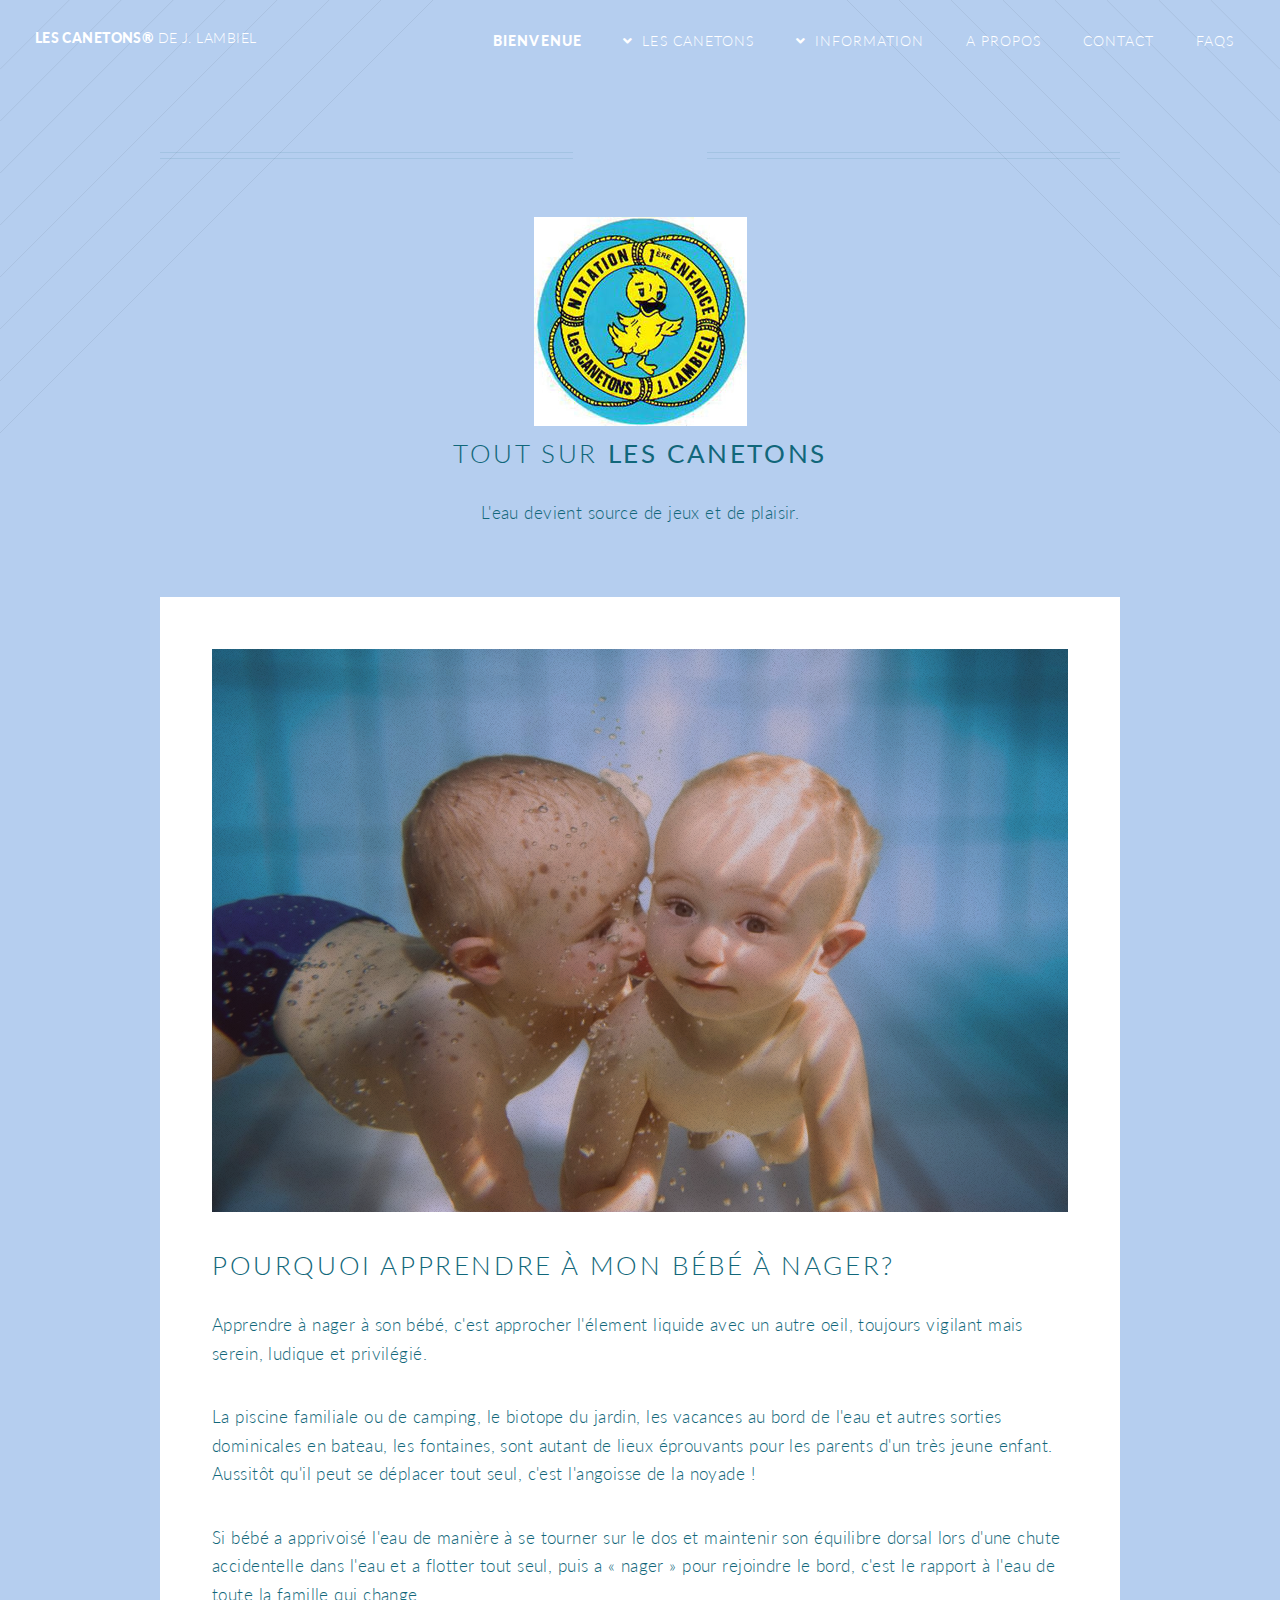
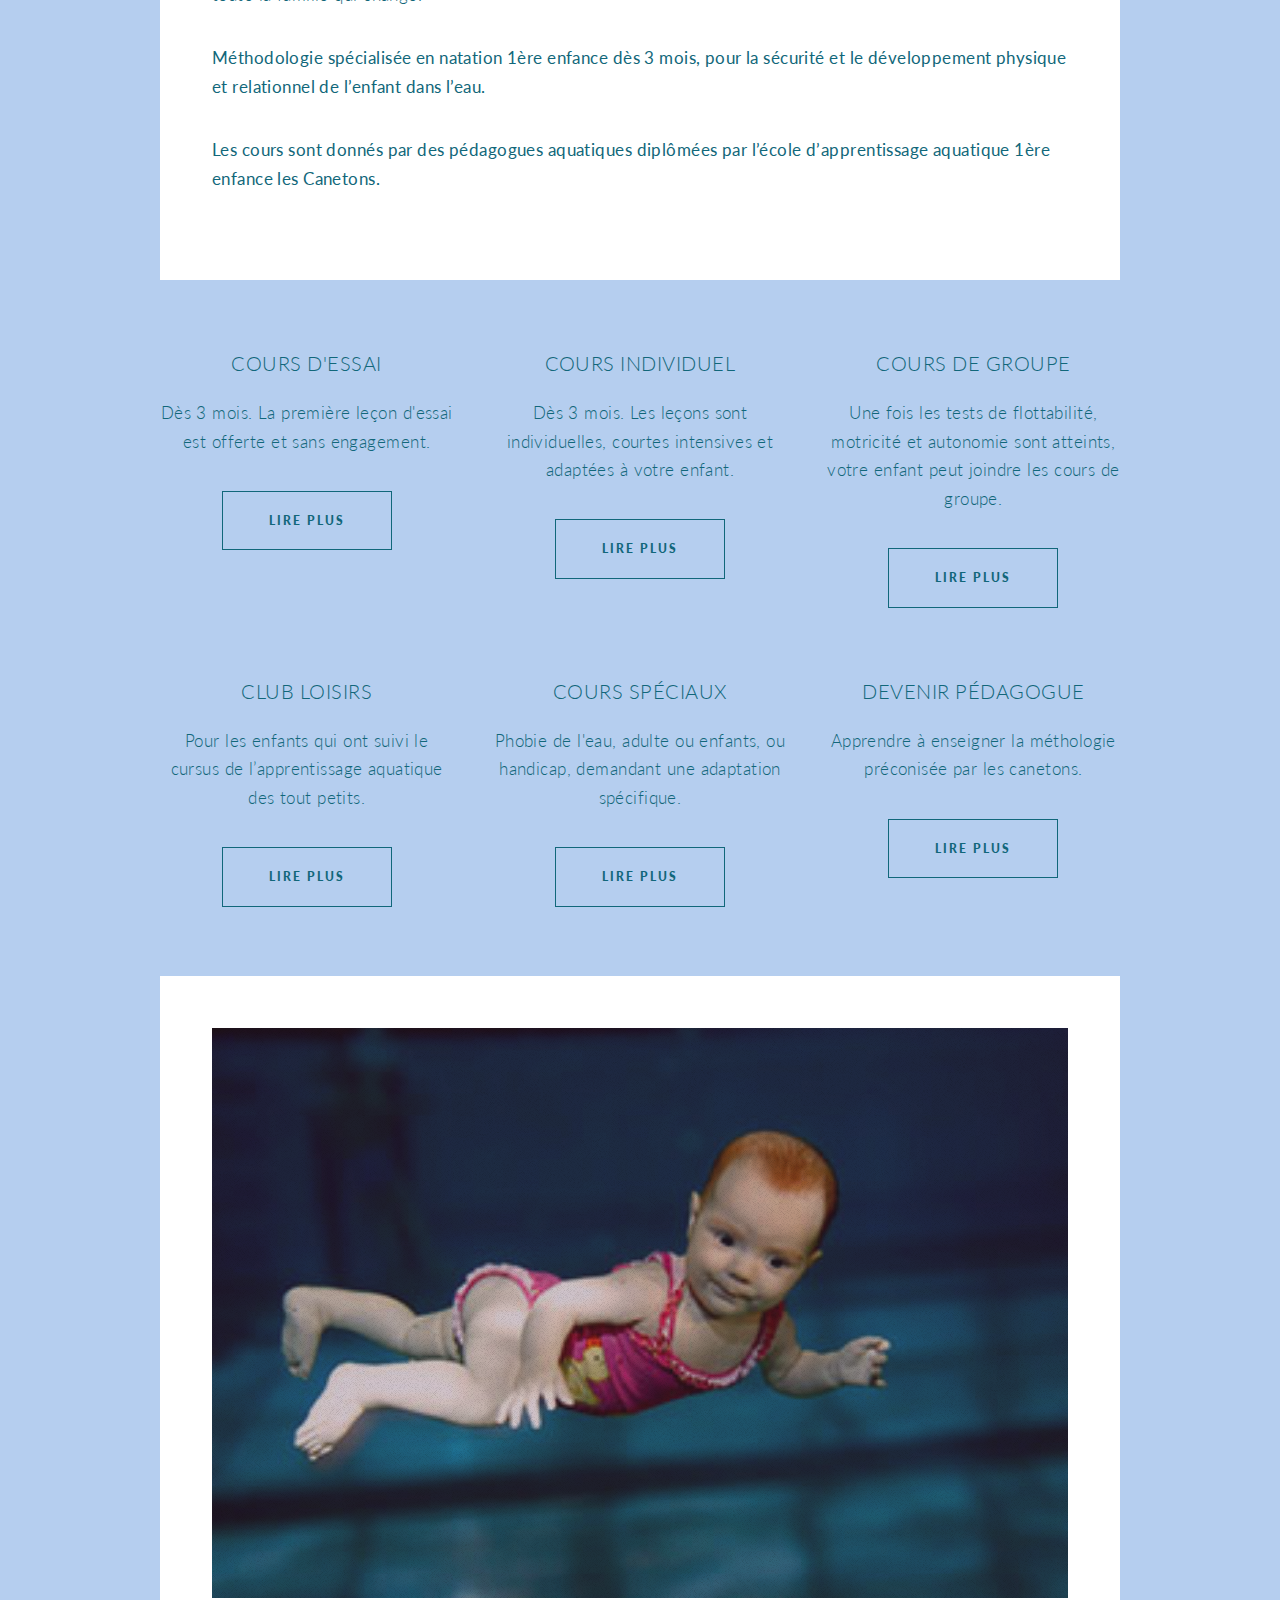
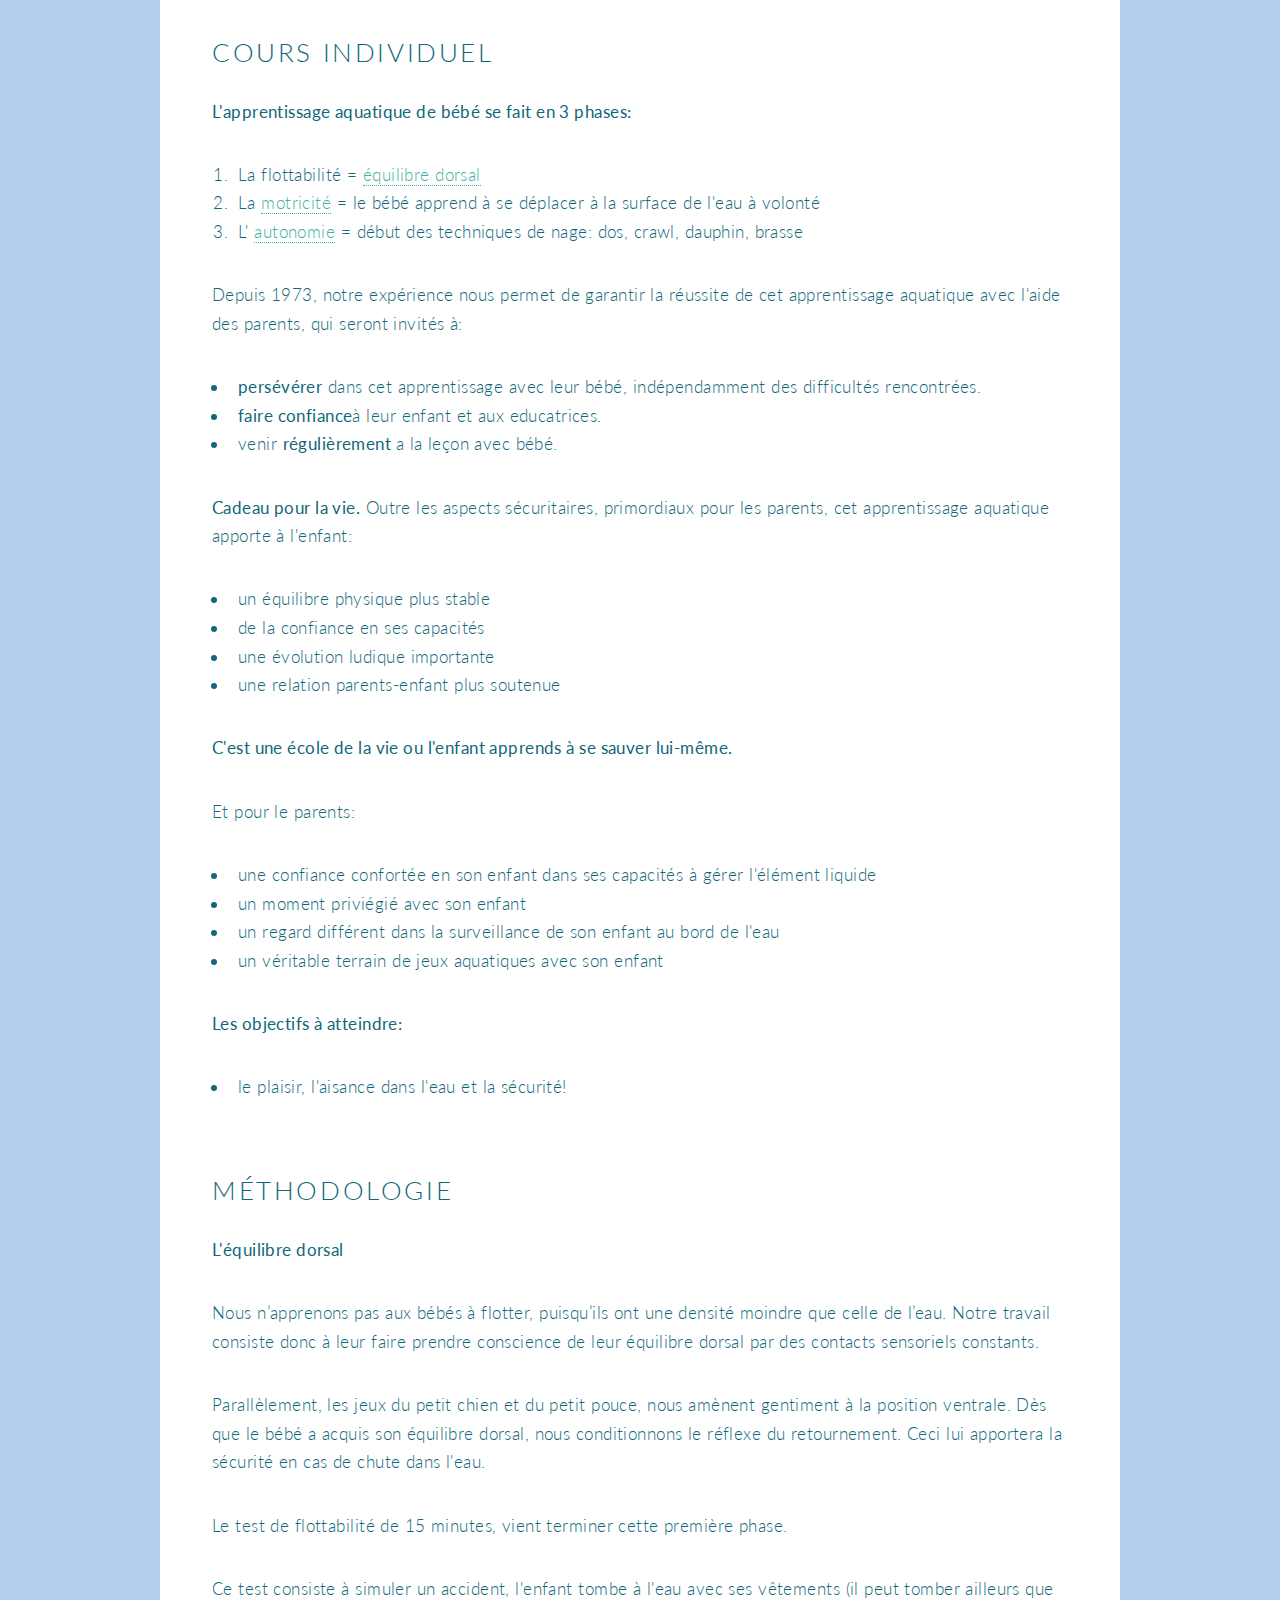
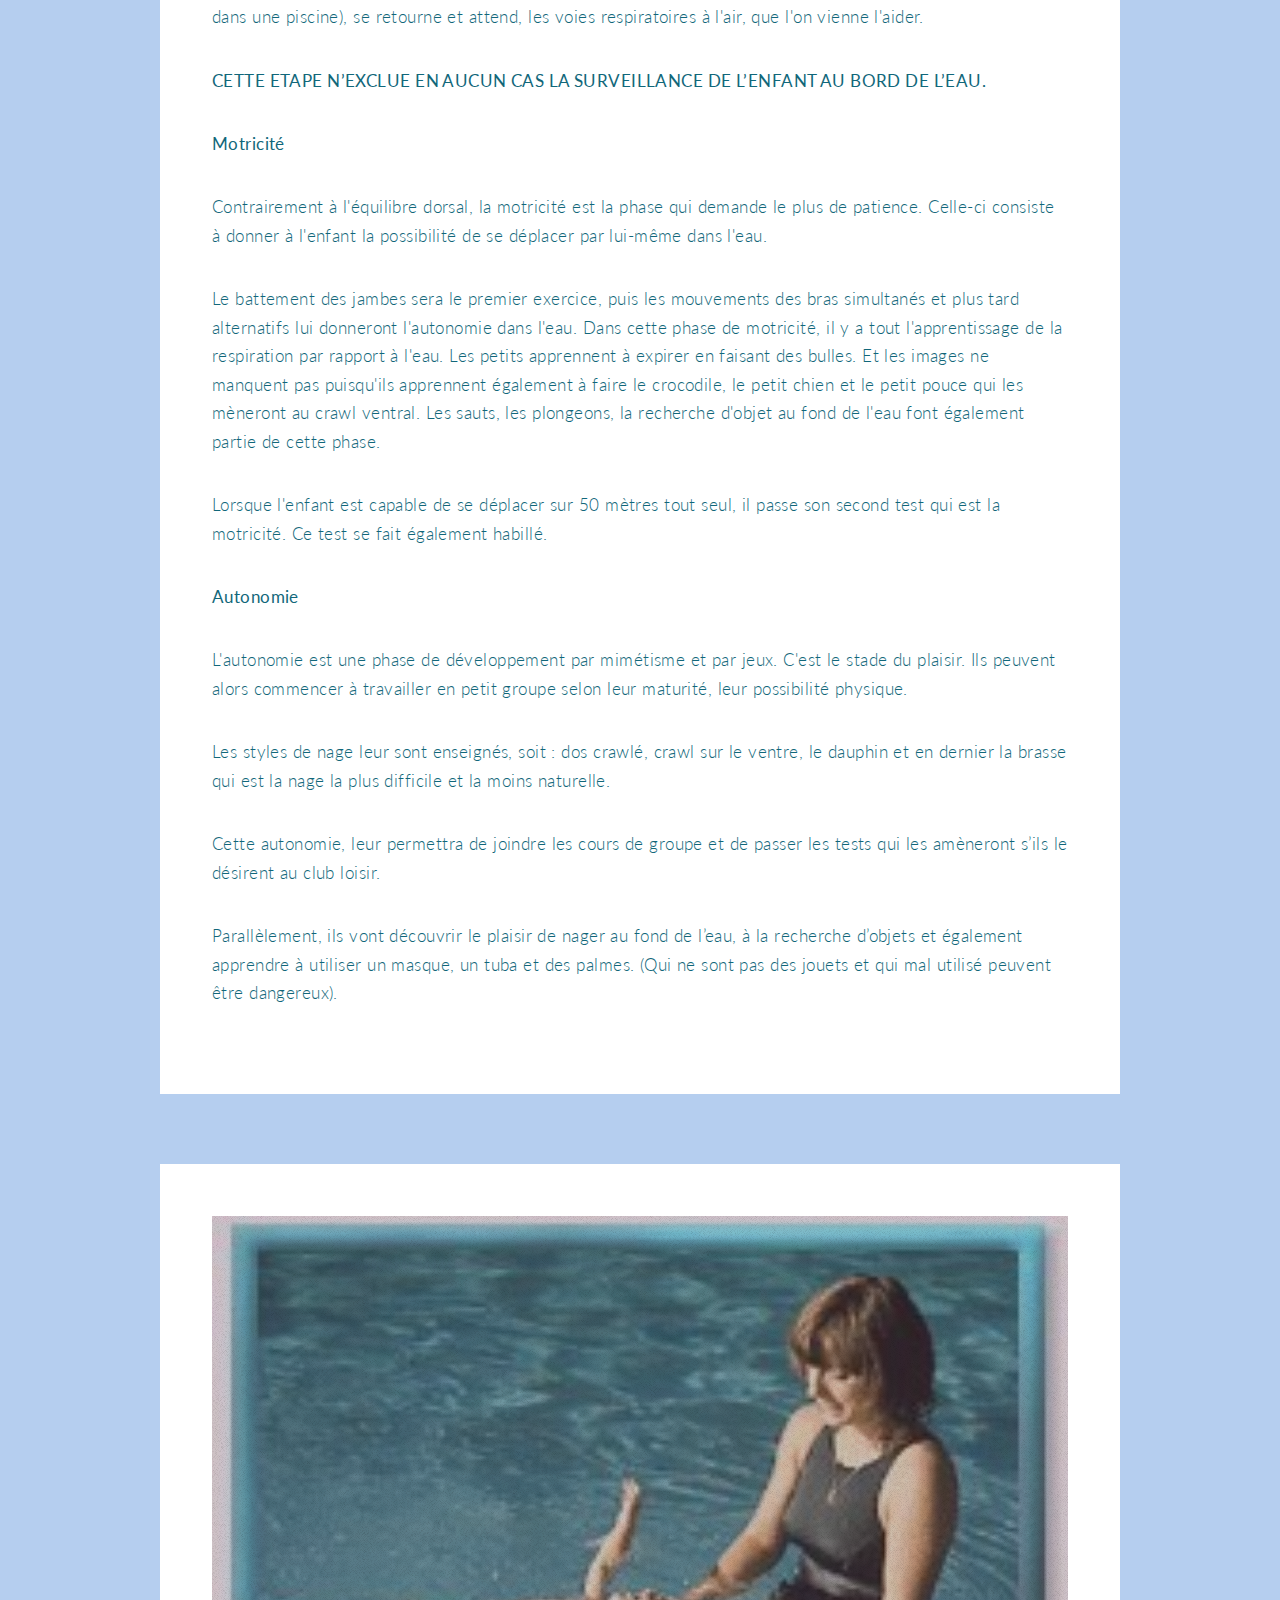
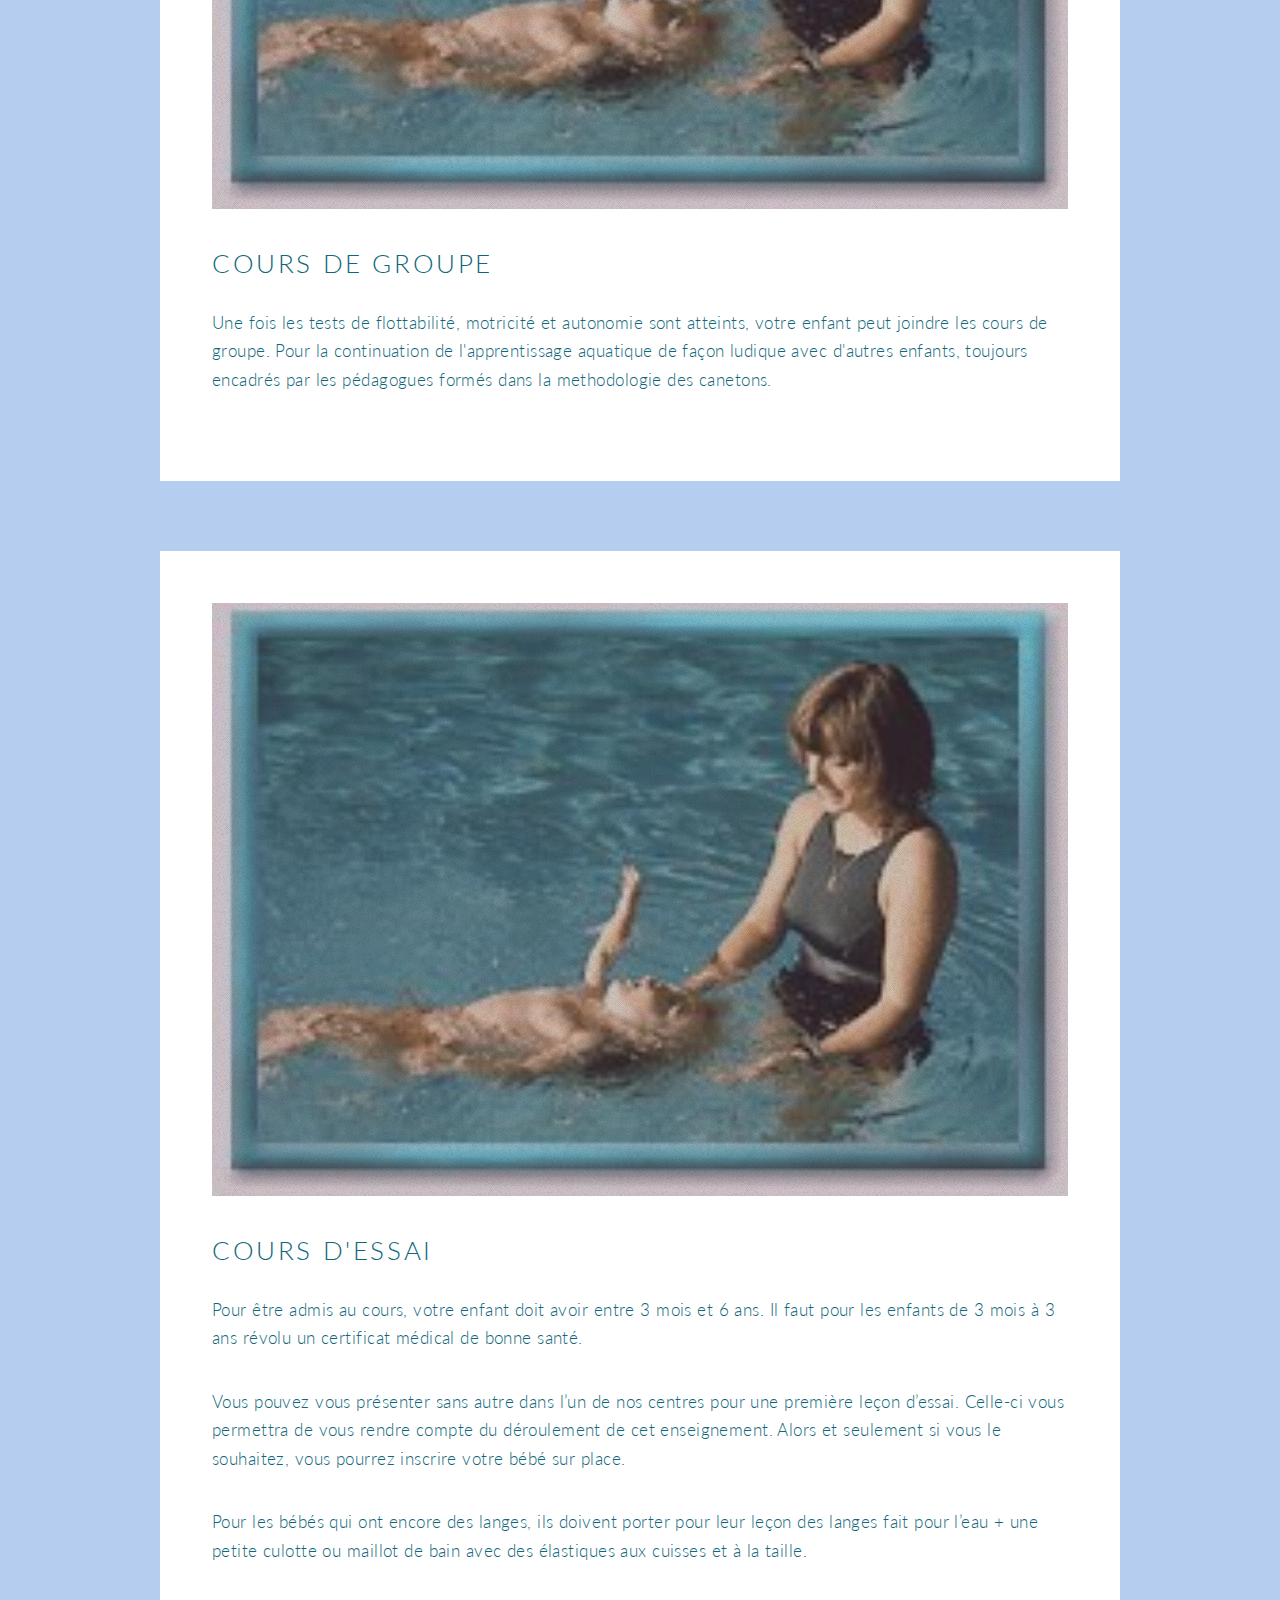
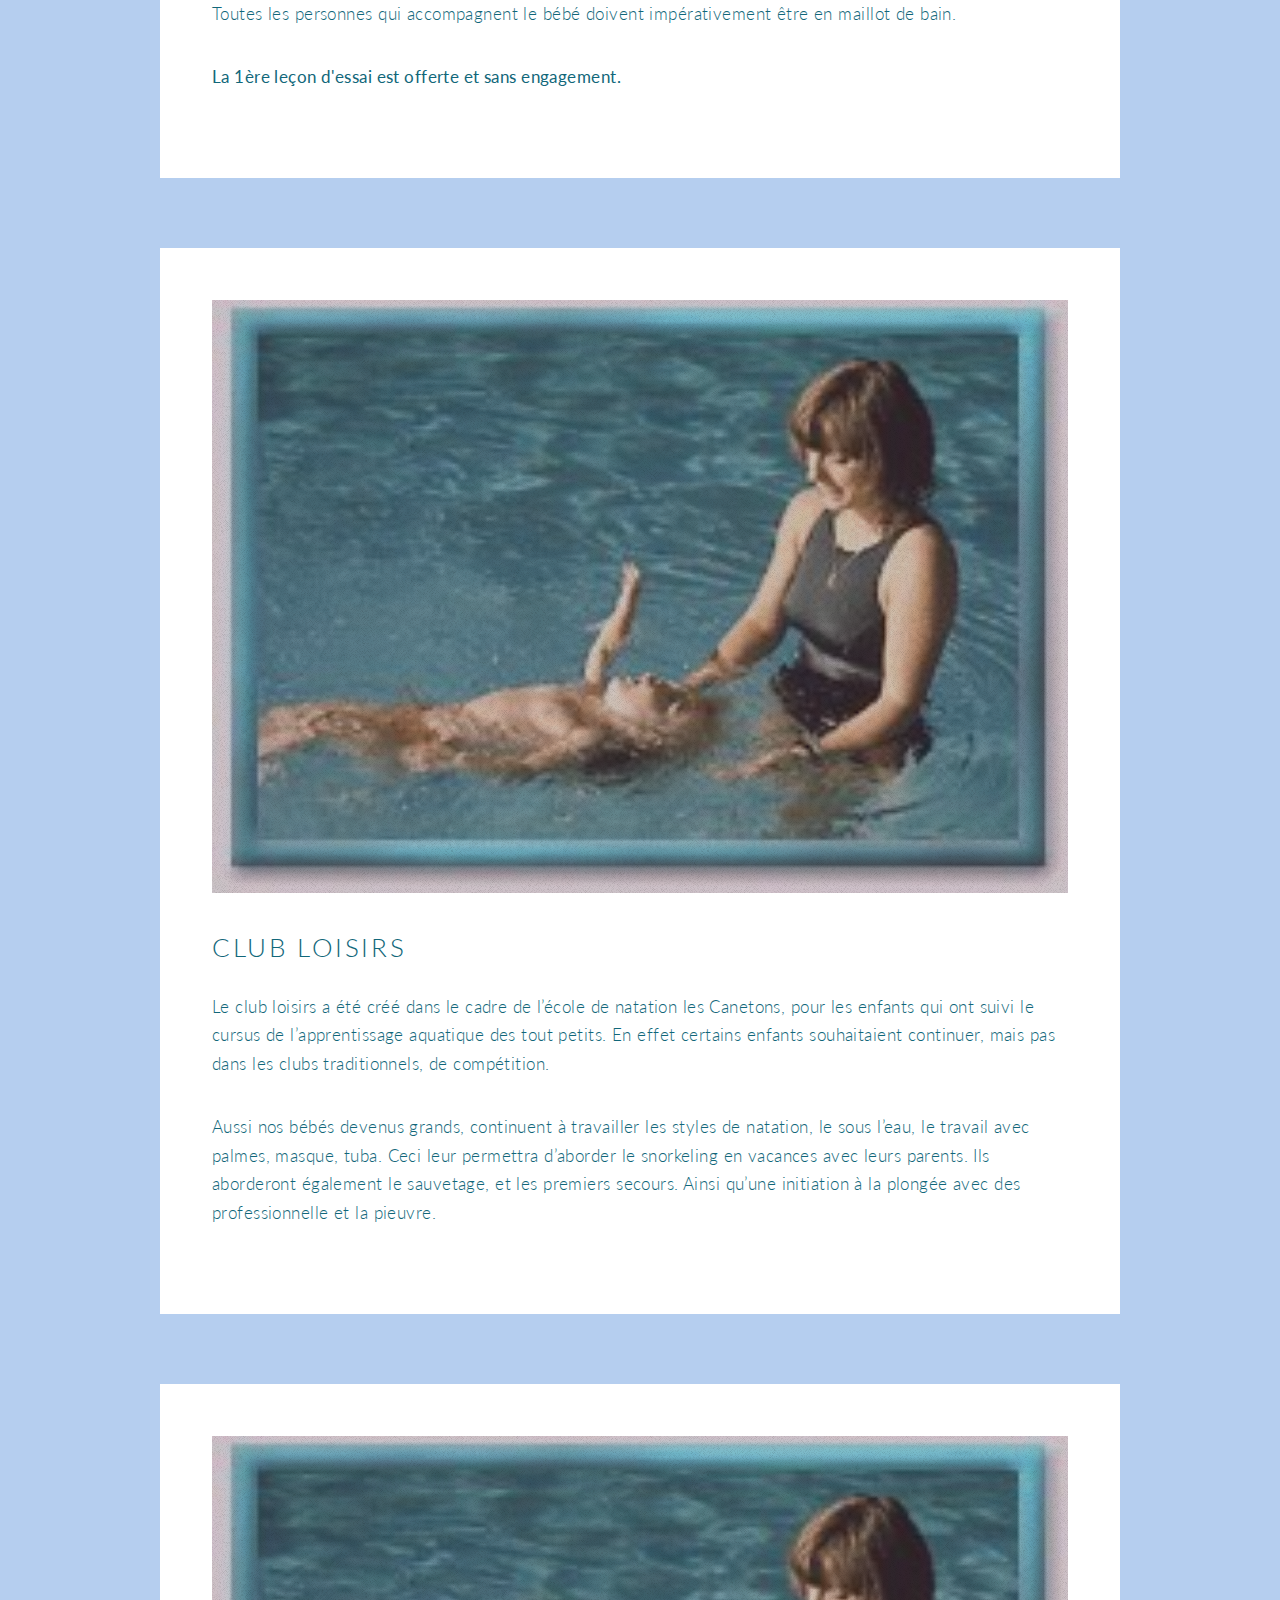
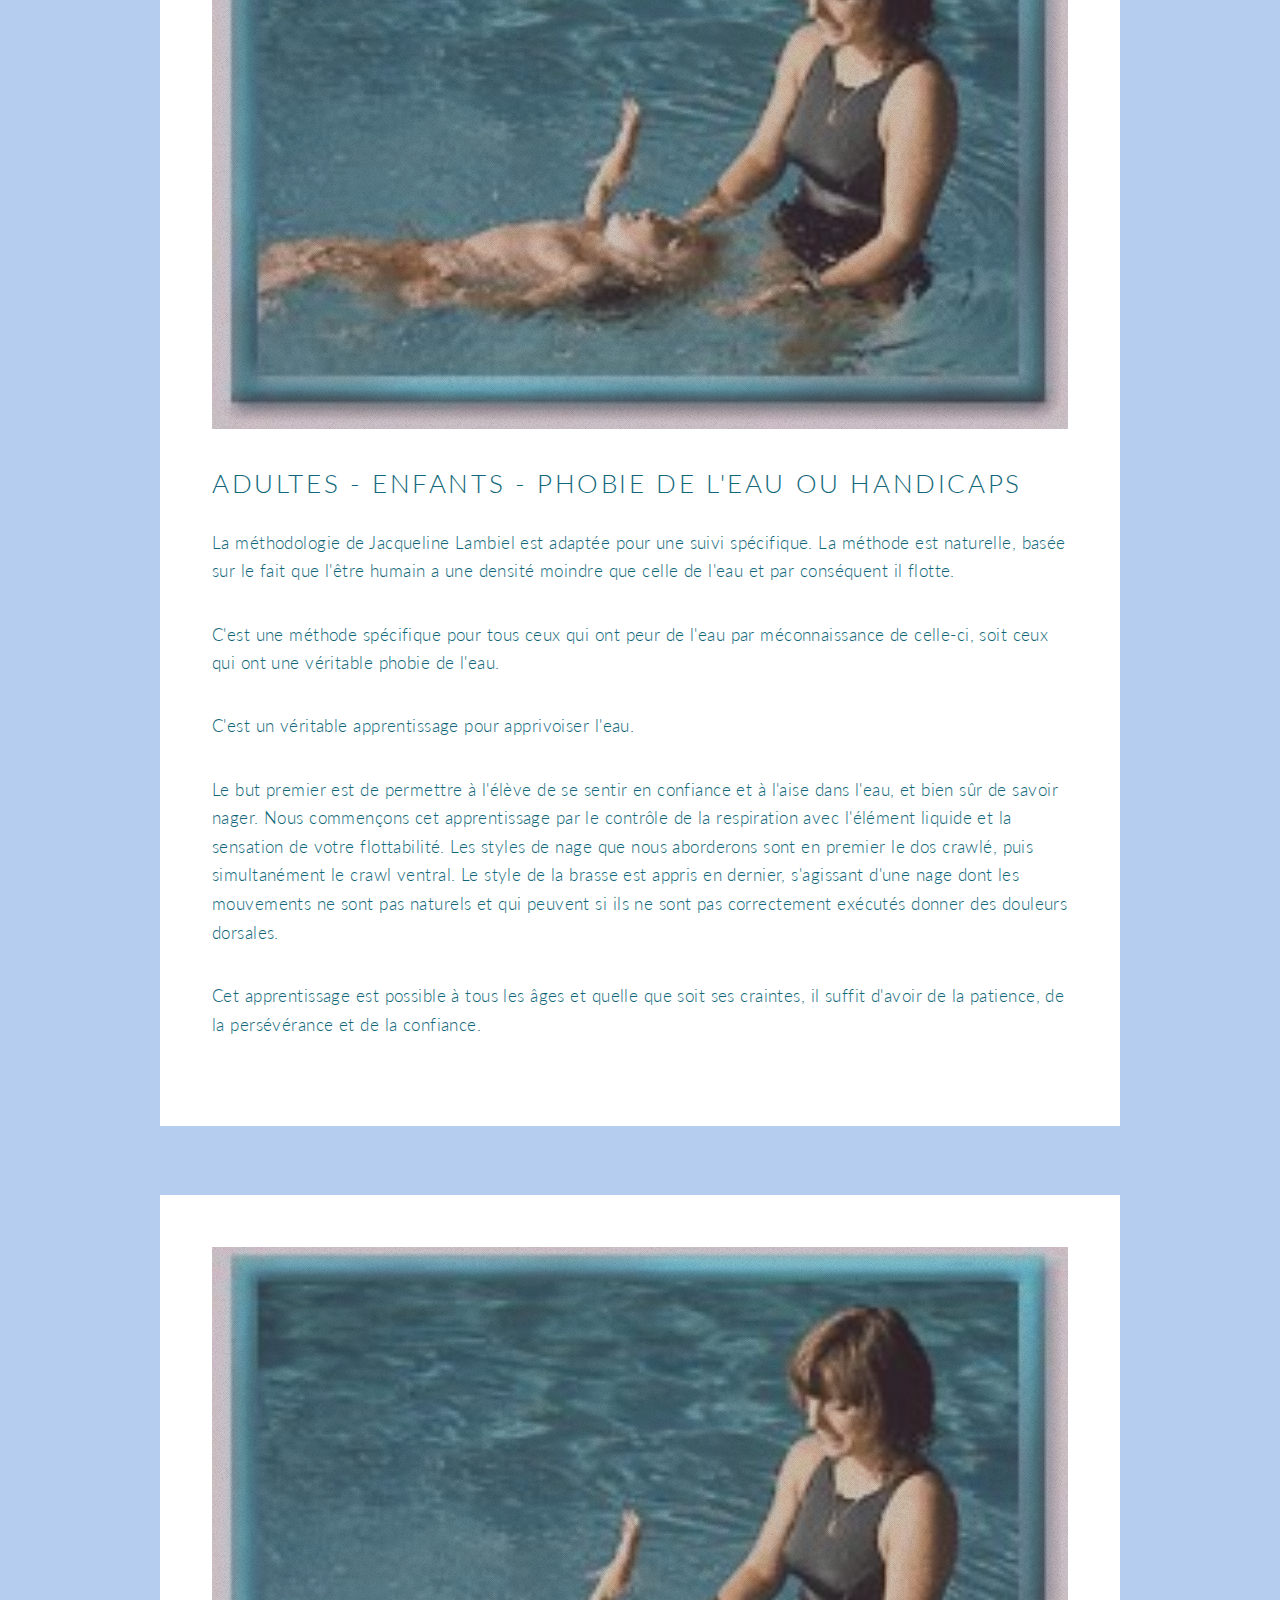
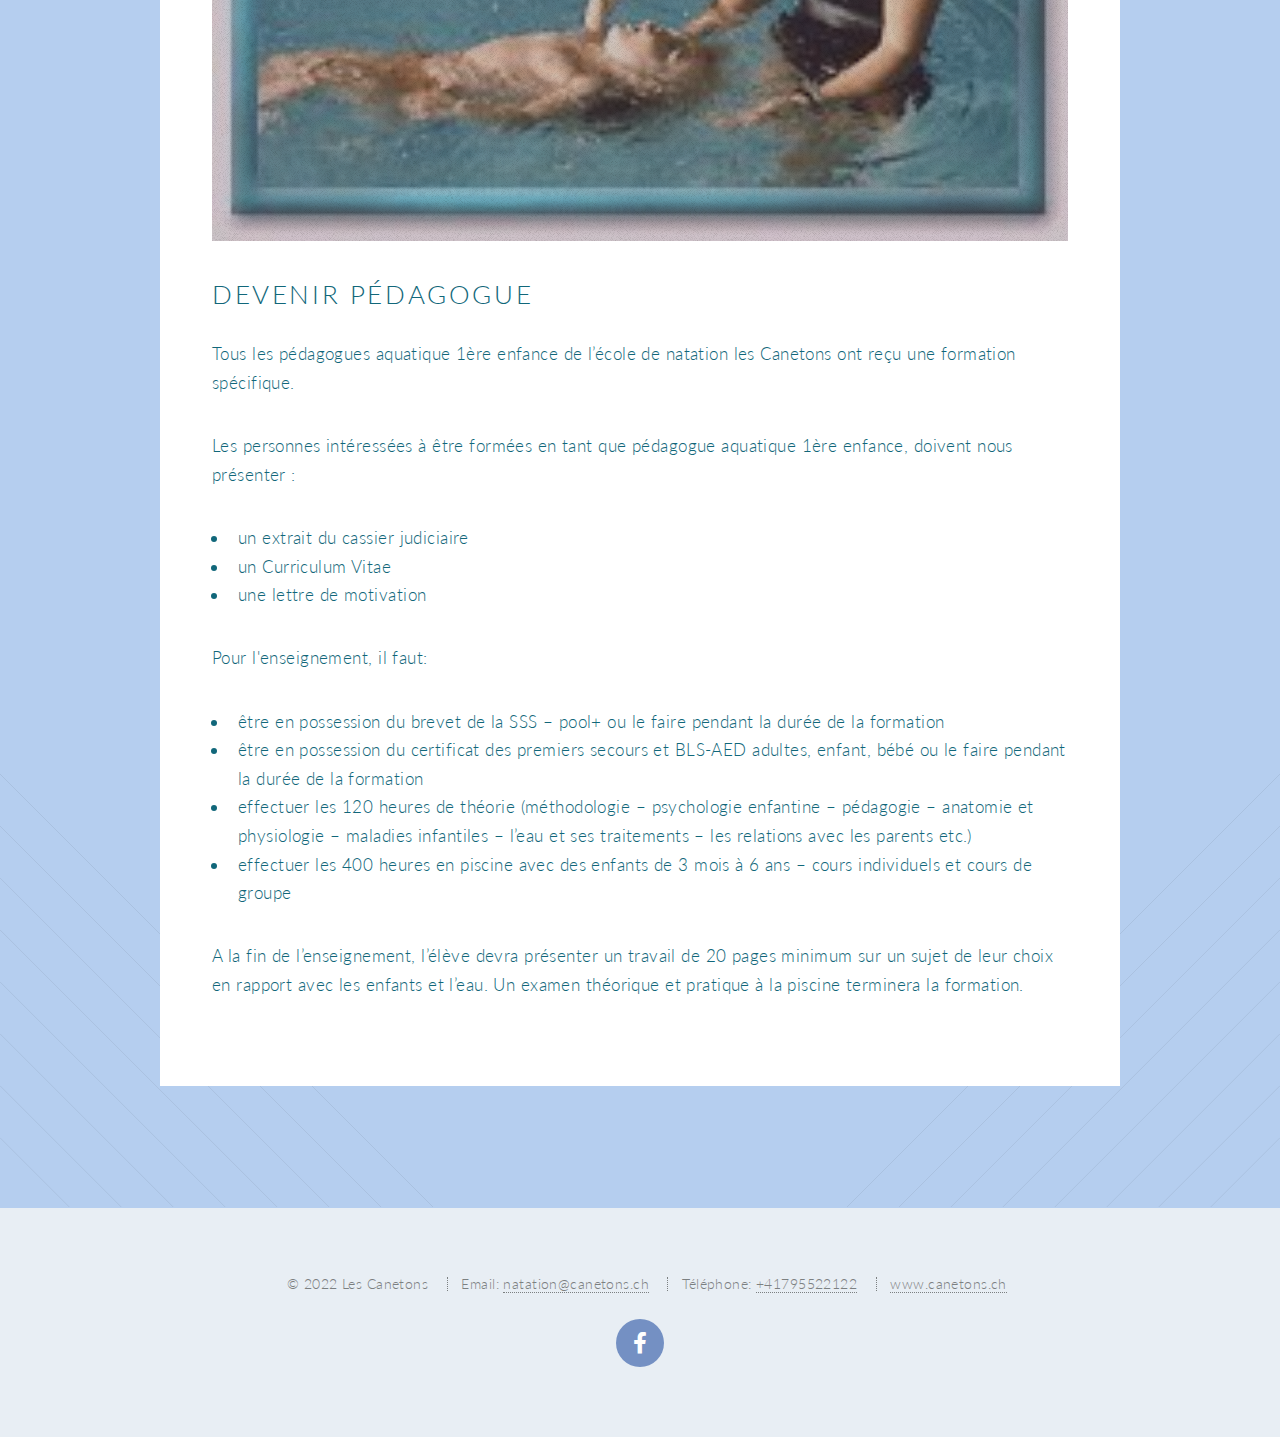
==== commit 7ec1e14d: "Add files via upload" ====
--- a/canetons.html
+++ b/canetons.html
@@ -22,13 +22,10 @@
 				<nav id="nav">
 					<ul>
 						<li class="current"><a href="index.html">Bienvenue</a></li>
+						
 						<li class="submenu">
-							<a href="#">Menu</a>
+							<a href="canetons.html">Les Canetons</a>
 							<ul>
-								
-								<li class="submenu">
-									<a href="canetons.html">Les Canetons</a>
-									<ul>
 
 										<li><a href="canetons.html#pourquoi">Pourquoi</a></li>
 										<li><a href="canetons.html#methodologie">Méthodologie</a></li>
@@ -38,24 +35,22 @@
 										<li><a href="canetons.html#coursspeciaux">Cours spéciaux</a></li>
 										<li><a href="canetons.html#clubloisirs">Club loisirs</a></li>
 										<li><a href="canetons.html#devenirpedagogue">Devenir pédagogue</a></li>
-									</ul>
-
-								<li class="submenu">
-									<a href="infospratiques.html">Infos pratiques</a>
-									<ul>
-										<li><a href="infospratiques.html#lespiscines">Les piscines</a></li>		
-										<li><a href="infospratiques.html#leshoraires">Les horaires</a></li>
-										<li><a href="infospratiques.html#coursettarifs">Cours et tarifs</a></li>
-									</ul>
-								</li>
-
-								<li><a href="infospratiques.html#lesparrainages">Les parrainages</a></li>
-								<li><a href="infospratiques.html#galeriephoto">Galérie photos</a></li>
-								<li><a href="infopratiques.html#apropos">A propos de l'école</a></li>
-								<li><a href="#contact">Contact</a></li>
-								<li><a href="infospratiques.html#FAQs">FAQs</a></li>
 							</ul>
 						</li>
+								
+						<li class="submenu">
+							<a href="information.html">Information</a>
+							<ul>									
+								<li><a href="information.html#puidoux">Puidoux le mercredi</a></li>		
+								<li><a href="information.html#etoy">Etoy le samedi</a></li>
+								<li><a href="information.html#lesparrainages">Les parrainages</a></li>
+								<li><a href="information.html#galeriephoto">Galérie photos</a></li>
+							</ul>
+						</li>
+								
+						<li><a href="information.html#apropos">A propos</a></li>			
+						<li><a href="#contact">Contact</a></li>
+						<li><a href="information.html#faq">FAQs</a></li>
 						<!-- <li><a href="#" class="button primary">Sign Up</a></li>-->
 					</ul>
 				</nav>
@@ -111,7 +106,7 @@
 
 							<div class="col-4 col-12-narrower">
 								<section>
-									<header>
+									<header >
 										<h3>Cours individuel</h3>
 									</header>
 									<p>Dès 3 mois. Les leçons sont individuelles, courtes intensives et adaptées à votre enfant.</p>
--- a/assets/css/main.css
+++ b/assets/css/main.css
@@ -83,7 +83,7 @@
 	}
 
 	body {
-		background: #f3f6fa;
+		background: #b5ceef;
 	}
 
 		body.is-preload *, body.is-preload *:before, body.is-preload *:after {
@@ -98,7 +98,7 @@
 		}
 
 	body, input, select, textarea {
-		color: #7c8081;
+		color: #11677a;
 		font-family: 'Lato', sans-serif;
 		font-size: 15pt;
 		font-weight: 300;
